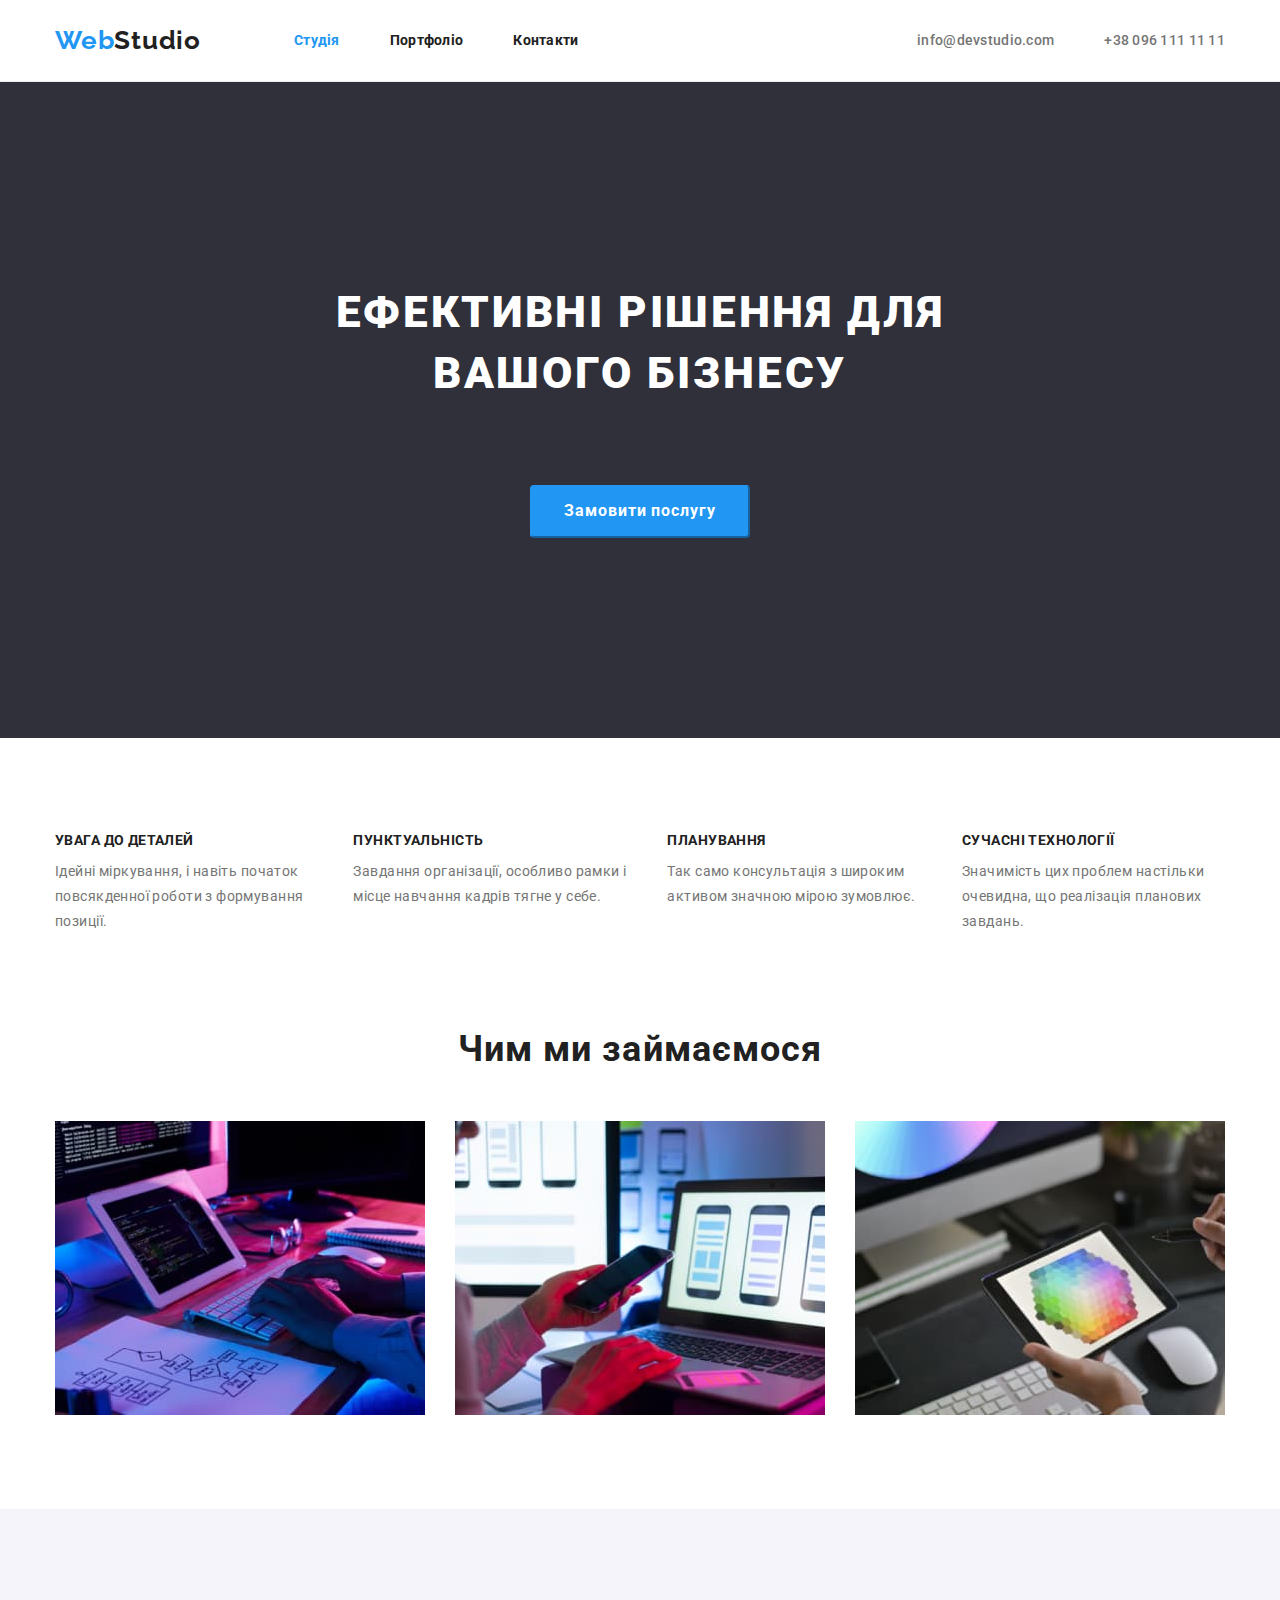
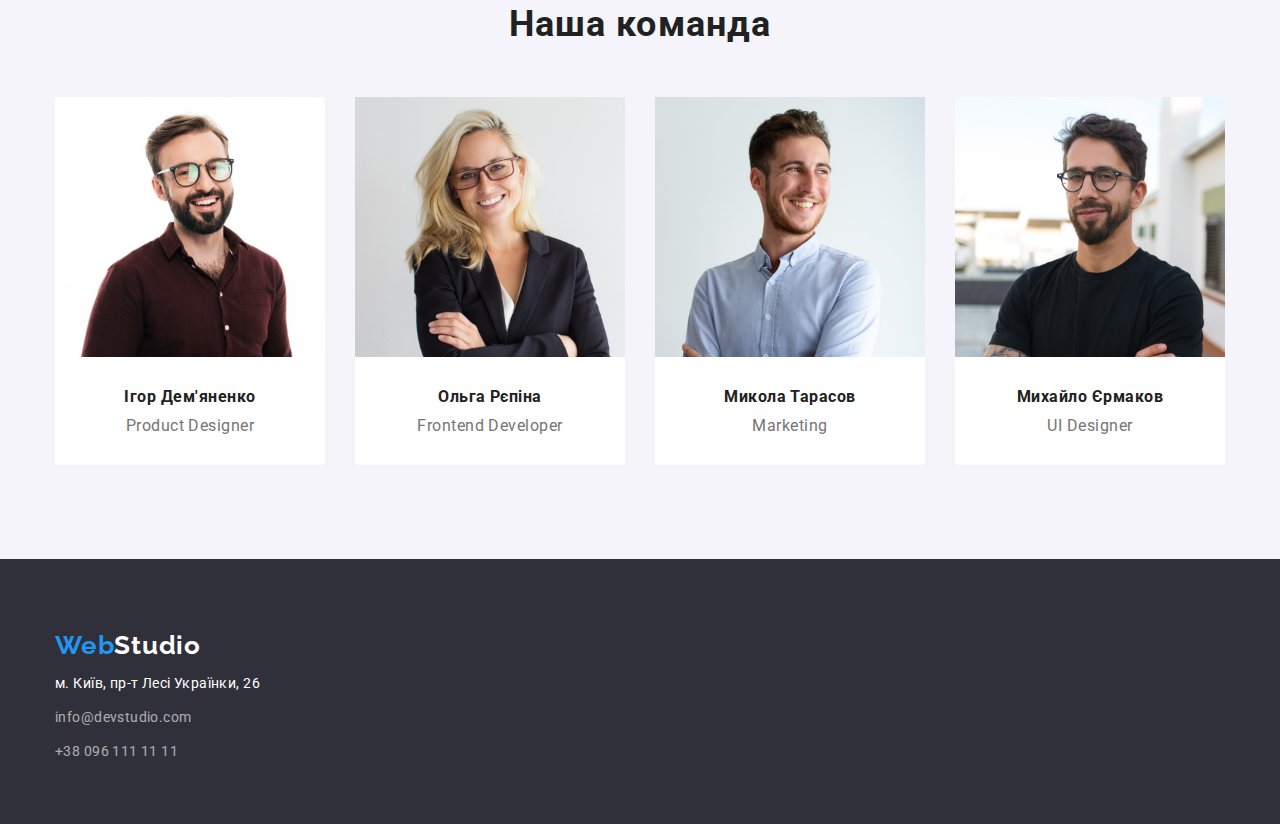
==== index.html @ fcc53680 "Initial commit" ====
<!DOCTYPE html>
<html lang="uk">
<head>
    <meta charset="UTF-8">
    <meta http-equiv="X-UA-Compatible" content="IE=edge">
    <meta name="viewport" content="width=device-width, initial-scale=1.0">
    <link rel="preconnect" href="https://fonts.googleapis.com">
    <link rel="preconnect" href="https://fonts.gstatic.com" crossorigin>
    <link href="https://fonts.googleapis.com/css2?family=Raleway:wght@700&family=Roboto:wght@400;500;700;900&display=swap"
        rel="stylesheet">
    <link rel="stylesheet" href="https://cdnjs.cloudflare.com/ajax/libs/modern-normalize/1.1.0/modern-normalize.min.css">
    <link rel="stylesheet" href="./css/style.css">
    <title>Web Studio</title>
</head>
<body>
    <header class="header">
        
        <div class="container header-container">
            <nav class="navigation">
                <a class="logo-header link" href="./index.html"><span class="web">Web</span>Studio</a>
                <address>
                    <ul class="list">
                        <li class="nav-li"><a class="nav-link link current" href="./index.html">Студія</a></li>
                        <li class="nav-li"><a class="nav-link link" href="./portfolio.html">Портфоліо</a></li>
                        <li class="nav-li"><a class="nav-link link" href="">Контакти</a></li>
                    </ul>
                </address>
            </nav>
            
            <address class="header-address">
                <ul class="contacts list">
                    <li class="address-item"><a class="link" href="mailto:info@devstudio.com">info@devstudio.com</a></li>
                    <li class="address-item"><a class="link" href="tel:+380961111111">+38 096 111 11 11</a></li>
                </ul>
            </address>
        </div>
    
    </header>
    <main>
        <section class="hero">
            <div class="container">
                <h1 class="title">Ефективні рішення для <br> вашого бізнесу</h1>
                <button class="hero-button" type="button">Замовити послугу</button>
            </div>
        </section>
        <section class="feature section">
            <div class="container">
                <h2 class="title visually-hidden">Наші Особливості</h2>
                <ul class="list">
                    <li class="item">
                        <h3 class="name">УВАГА ДО ДЕТАЛЕЙ</h3>
                        <p class="text">Ідейні міркування, і навіть початок повсякденної роботи з формування <br> позиції.</p>
                    </li>
                    <li class="item">
                        <h3 class="name">ПУНКТУАЛЬНІСТЬ</h3>
                        <p class="text">Завдання організації, особливо рамки і місце навчання кадрів тягне у себе.</p>
                    </li>
                    <li class="item">
                        <h3 class="name">ПЛАНУВАННЯ</h3>
                        <p class="text">Так само консультація з широким активом значною мірою зумовлює.</p>
                    </li>
                    <li class="item">
                        <h3 class="name">СУЧАСНІ ТЕХНОЛОГІЇ</h3>
                        <p class="text">Значимість цих проблем настільки очевидна, що реалізація планових <br> завдань.</p>
                    </li>
                </ul>
            </div>
        </section>
        <section class="employment section">
            <div class="container">
                <h2 class="title">Чим ми займаємося</h2>
                <ul class="list">
                    <li class="image"><img class="item" src="./images/img1.jpg" alt="img1" width="370"></li>
                    <li class="image"><img class="item" src="./images/img2.jpg" alt="img2" width="370"></li>
                    <li class="image"><img class="item" src="./images/img3.jpg" alt="img3" width="370"></li>
                </ul>
            </div>
        </section>
        <section class="team section">
            <div class="container">
                <h2 class="title">Наша команда</h2>
                <ul class="list">
                    <li class="card">
                        <img class="image" src="./images/team/img.jpg" alt="Ігор Дем'яненко" width="270">
                        <div class="name-spec">
                            <h3 class="name">Ігор Дем'яненко</h3>
                            <p class="specialization">Product Designer</p>
                        </div>
                    </li>
                    <li class="card">
                        <img class="image" src="./images/team/img(1).jpg" alt="Ольга Рєпіна" width="270">
                        <div class="name-spec">
                            <h3 class="name">Ольга Рєпіна</h3>
                            <p class="specialization">Frontend Developer</p>
                        </div>
                    </li>
                    <li class="card">
                        <img class="image" src="./images/team/img(2).jpg" alt="Микола Тарасов" width="270">
                        <div class="name-spec">
                            <h3 class="name">Микола Тарасов</h3>
                            <p class="specialization">Marketing</p>
                        </div>
                    </li>
                    <li class="card">
                        <img class="image" src="./images/team/img(3).jpg" alt="Михайло Єрмаков" width="270">
                        <div class="name-spec">
                            <h3 class="name">Михайло Єрмаков</h3>
                            <p class="specialization">UI Designer</p>
                        </div>
                    </li>
                </ul>
            </div>
        </section>
    </main>
    <footer class="footer">

       <div class="container">
        <a class="logo-footer link" href="./index.html"><span class="web">Web</span>Studio</a>
        
        <ul class="list">
        
            <li class="item">
                <a class="map link"
                    href="https://www.google.com.ua/maps/place/%D0%B1%D1%83%D0%BB.+%D0%9B%D0%B5%D1%81%D0%B8+%D0%A3%D0%BA%D1%80%D0%B0%D0%B8%D0%BD%D0%BA%D0%B8,+26,+%D0%9A%D0%B8%D0%B5%D0%B2,+02000/@50.4265841,30.5361971,17z/data=!3m1!4b1!4m5!3m4!1s0x40d4cf0e033ecbe9:0x57a4dffefec77da0!8m2!3d50.4265807!4d30.5383858?hl=ru">
                    м. Київ, пр-т Лесі Українки, 26</a>
            </li>
        
            <li class="contacts-footer item">
                <a class="link" href="mailto:info@devstudio.com">info@devstudio.com</a>
            </li>
        
            <li class="contacts-footer item">
                <a class="link" href="tel:+380961111111">+38 096 111 11 11</a>
            </li>
       </div>

        </ul>
    </footer>
    </div>
</body>
</html>
---- css/style.css ----
/*  */

:root {
    --main-text-color: #212121;
    --project-color: #2196F3;
    --second-text-color: #757575;
    --third-text-color: #fff;
    --hero-back-color: #2F303A;
    --background-color: #F5F5F5;
    --section-team-back-color: #F5F4FA;
    --project-section-back: #EEEEEE;
    --logo-color: #000;
    --header-border-line: #ECECEC;


}

body {
    font-weight: 400;
    font-size: 14px;
    font-family: 'Roboto', sans-serif;
    color: var(--main-text-color);
    background-color: var(--third-text-color);
    margin: 0;
    

}
.container {
    box-sizing: border-box;
    width: 1200px;
    margin: 0 auto;
    padding-left: 15px;
    padding-right: 15px;
}

img {
    display: block;
    min-width: 100%;
    height: auto;
}

h1,
h2,
h3,
h4,
h5,
h6,
p {
    margin: 0;
}

.section {
    padding-top: 94px;
    padding-bottom: 94px;
}

.link {
    text-decoration: none;
    font-style: normal;
}
.list {
    list-style: none;
    padding: 0;
    margin: 0;
}

.title {
    padding-bottom: 50px;
    text-align: center;
}

.visually-hidden {
    position: absolute;
    white-space: nowrap;
    width: 1px;
    height: 1px;
    overflow: hidden;
    border: 0;
    padding: 0;
    clip: rect(0 0 0 0);
    clip-path: inset(50%);
    margin: -1px;
}


/* header */

.header {
    /* color */
    background-color: var(--third-text-color);
    color: var(--main-text-color);
    /* font */
    font-weight: bold;
    line-height: 1.2;
    
    border-bottom: 1px solid var(--header-border-line);
   
    
}

.header-container {
    display: flex;
}

.header .link { 
 color: var(--main-text-color);

 
}
 /* header-content */


 /* /header-logo/ */
.logo-header {
    /* font */
    font-family: 'Raleway', sans-serif;
    font-weight: 700;
    font-size: 26px;
    line-height: 1.2;
    letter-spacing: 0.03em;
    /* color */
    color: var(--logo-color);


}

.logo-header .web {
    /* color */
    color: var(--project-color);
}

/* header-navigation */

.navigation {
    display: flex;
    align-items: center;
}

.navigation .nav-link {
    /* font */
    font-weight: bold;
    font-size: 14px;
    letter-spacing: 0.02em;
    line-height: 1.2;
    /* color */
    color: var(--main-text-color);
    
    margin-top: 0;
    margin-bottom: 0;
    padding-top: 32px;
    padding-bottom: 32px;
    display: block;
}

.navigation .list{
    display: flex;
    padding-left: 0;
    margin-left: 93px;
    margin-bottom: 0px;
    margin-top: 0px;
}
.navigation .nav-li:not(:last-child) {
    margin-right: 50px;
}

.navigation .nav-link:hover,
.navigation .nav-link:focus,
.navigation .nav-link:active {
    /* color */
    color: var(--project-color);
}
.navigation .current {
    color: var(--project-color)
}


/* header-contacts */

.contacts .link {
    /* font */
    font-weight: 500;
    line-height: 1.2;
    letter-spacing: 0.02em;
    /* color */
    color: var(--second-text-color);

}

.header-address {
    margin-left: auto;
    display: flex;
    align-items: center;
    
}

.contacts {
   display: flex;
   padding: 0;
   
}
 
.contacts .address-item:not(:last-child) {
    margin-right: 50px;    
    
}

.contacts .link:hover,
.contacts .link:focus {
    /* color */
    color: var(--project-color);
}



/* main */

/*----hero-section----*/
.hero {
    padding-top: 200px;
    padding-bottom: 200px;

    text-align: center;
    /* color */
    background-color: var(--hero-back-color);


}
.hero .title {
    /* font */
    font-weight: 900;
    font-size: 44px;
    line-height: 1.4;
    letter-spacing: 0.06em;
    /* color */
    color: var(--third-text-color);

    margin-bottom: 30px;

    text-transform: uppercase;


    
}

.hero-button {
    /* color */
    color: var(--third-text-color);
    background-color: var(--project-color);
    /* cursor */
    cursor: pointer;
    /* font */
    font-family: inherit;
    font-weight: 700;
    font-size: 16px;
    line-height: 1.8;
    letter-spacing: 0.06em;

    padding: 10px 32px;
    border-radius: 4px;
    border-color: var(--project-color)
}
.hero-button:hover,
.hero-button:focus {
    /* color */
    background-color: var(--third-text-color);
    color: var(--project-color);
}



/* -----advantages----- */



.feature .title {
    /* font */
    font-weight: 700;
    font-size: 36px;
    line-height: 1.2;
    letter-spacing: 0.03em;
    /* color */
    color: var(--main-text-color);
}

.feature .list {
    display: flex;
}

.feature .item:not(:last-child) {
    margin-right: 30px;
}

.feature .name {
    /* font */
    font-weight: 700;
    font-size: 14px;
    line-height: 1.2;
    letter-spacing: 0.03em;
    /* color */
    color: var(--main-text-color);

    margin-bottom: 10px;
}
.feature .text {
    /* font */
    font-size: 14px;
    line-height: 1.8;
    letter-spacing: 0.03em;
    /* color */
    color: var(--second-text-color);

    margin: 0;
}

/* ----employment---- */

.employment {
    padding-top: 0;
}

.employment .title {
    /* font */
    font-weight: 700;
    font-size: 36px;
    line-height: 1.2;
    letter-spacing: 0.03em;
    /* color */
    color: var(--main-text-color);

    margin-top: 0px;
}

.employment .list {
    display: flex;
    gap: 30px;
}
.employment .item {
    display: block;
    align-items: center;
}




/* -------team------- */
.team {
    background-color: var(--section-team-back-color);

}
.team .title {
    /* font */
    font-family: 'Roboto';
    font-weight: 700;
    font-size: 36px;
    line-height: 1.2;
    letter-spacing: 0.03em;
    /* color */
    color: var(--main-text-color);
}

.team .list {
    display: flex;
    gap: 30px;
}

.team .card {
    background-color: var(--third-text-color);

    width: 270px;

    text-align: center;

    border-radius: 0 0 4px 4px;

}



.team .image {
    display: block;
}

.team .name-spec {
    padding-top: 30px;
    padding-bottom: 30px;
}

.team .name {
    /* font */
    font-weight: bold;
    font-size: 16px;
    line-height: 1.2;
    letter-spacing: 0.03em;
    /* color */
    color: var(--main-text-color);

    margin-bottom: 10px;

}
.team .specialization {
    /* font */
    font-size: 16px;
    line-height: 1.2;
    letter-spacing: 0.03em;
    /* color */
    color: var(--second-text-color);

}








/* footer */

.footer {
    /* color */
    background-color: var(--hero-back-color);
    /* font */
    font-weight: 400;

    padding: 60px 0;
}
.logo-footer {
    /* font */
    font-family: 'Raleway', sans-serif;
    font-style: normal;
    font-weight: 700;
    font-size: 26px;
    line-height: 2;
    letter-spacing: 0.03em;
    /* color */
    color: var(--third-text-color);

    margin-bottom: 20px;
}
.logo-footer .web {
    color: var(--project-color);
}
.map {
    /* font */
    font-size: 14px;
    line-height: 1.8;
    letter-spacing: 0.03em;
    /* color */
    color: var(--third-text-color);

}
.contacts-footer .link {
    line-height: 1.8;
    letter-spacing: 0.03em;
    /* color */
    color: var(--third-text-color);
    opacity: 0.6;
}

.footer .item:not(:last-child) {
    margin-bottom: 9px;
}



/* PORTFOLIO */

.main {
    background-color: var(--third-text-color);
}
.portfolio {
    background-color: var(--third-text-color);
}

.portfolio .title {
    /* font */
    font-weight: 900;
    font-size: 44px;
    line-height: 1.4;
    letter-spacing: 0.06em;
    /* color */
    color: var(--main-text-color);
}

.portfolio .button-list {
    display: flex;
    justify-content: center;
}

.button {
    /* font */
    font-family: inherit;
    font-weight: bold;
    font-size: 16px;
    line-height: 1.6;
    letter-spacing: 0.03em;
    /* cursor */
    cursor: pointer;
    /* color */
    color: var(--main-text-color);
    background-color: var(--section-team-back-color);

    box-sizing: border-box;
    
    border-style: solid;
    border-radius: 4px;
    border-color: var(--section-team-back-color);

    padding-top: 6px;
    padding-bottom: 6px;
    padding-left: 22px;
    padding-right: 22px;
}
    
.button:hover,
.button:focus {
    color: var(--third-text-color);
    background-color: var(--project-color);
    border-color: var(--project-color);
}
.button .name:hover {
    color: var(--background-color)
}
.button-list {
    gap: 8px;
}
.button-list {
    margin-bottom: 50px;
}

.projects {
    display: flex;
    flex-wrap: wrap;
    justify-content: center;
    gap: 30px;
}

.projects .item {
    max-width: 370px;
    box-sizing: border-box;
    border-bottom: 1px solid var(--project-section-back);
    border-left: 1px solid var(--project-section-back);
    border-right: 1px solid var(--project-section-back);

}

.projects .image {
    display: block;
}

.projects .img-description {
    padding-right: 24px;
    padding-left: 24px;
    padding-top: 20px;
    padding-bottom: 20px;
}

.projects .name {
    /* font */
    font-weight: 700;
    font-size: 18px;
    line-height: 2;
    letter-spacing: 0.06em;
    /* color */
    color: var(--main-text-color);
    background-color: var(--third-text-color);

    margin-bottom: 4px;
}

.projects .description {
    /* font */
    font-size: 16px;
    line-height: 1.9;
    letter-spacing: 0.03em;
    /* color */
    color: var(--second-text-color);
}
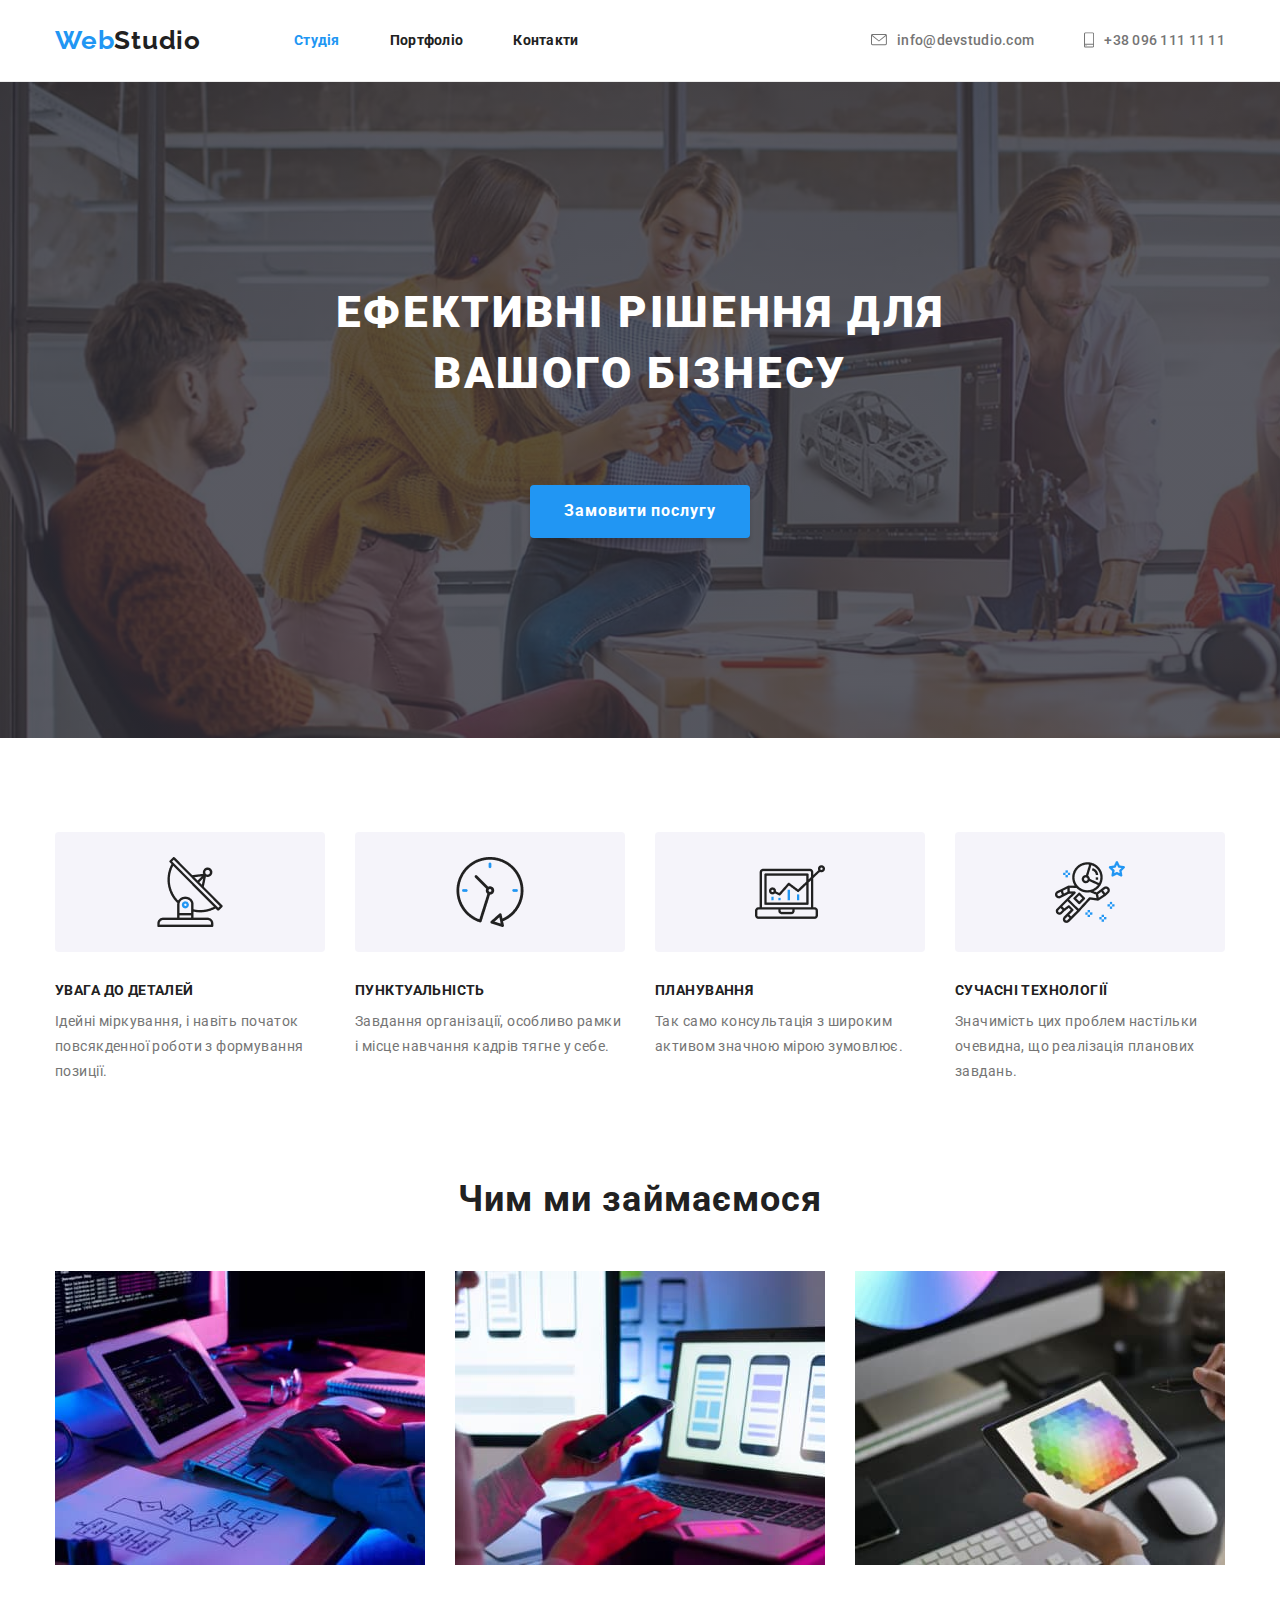
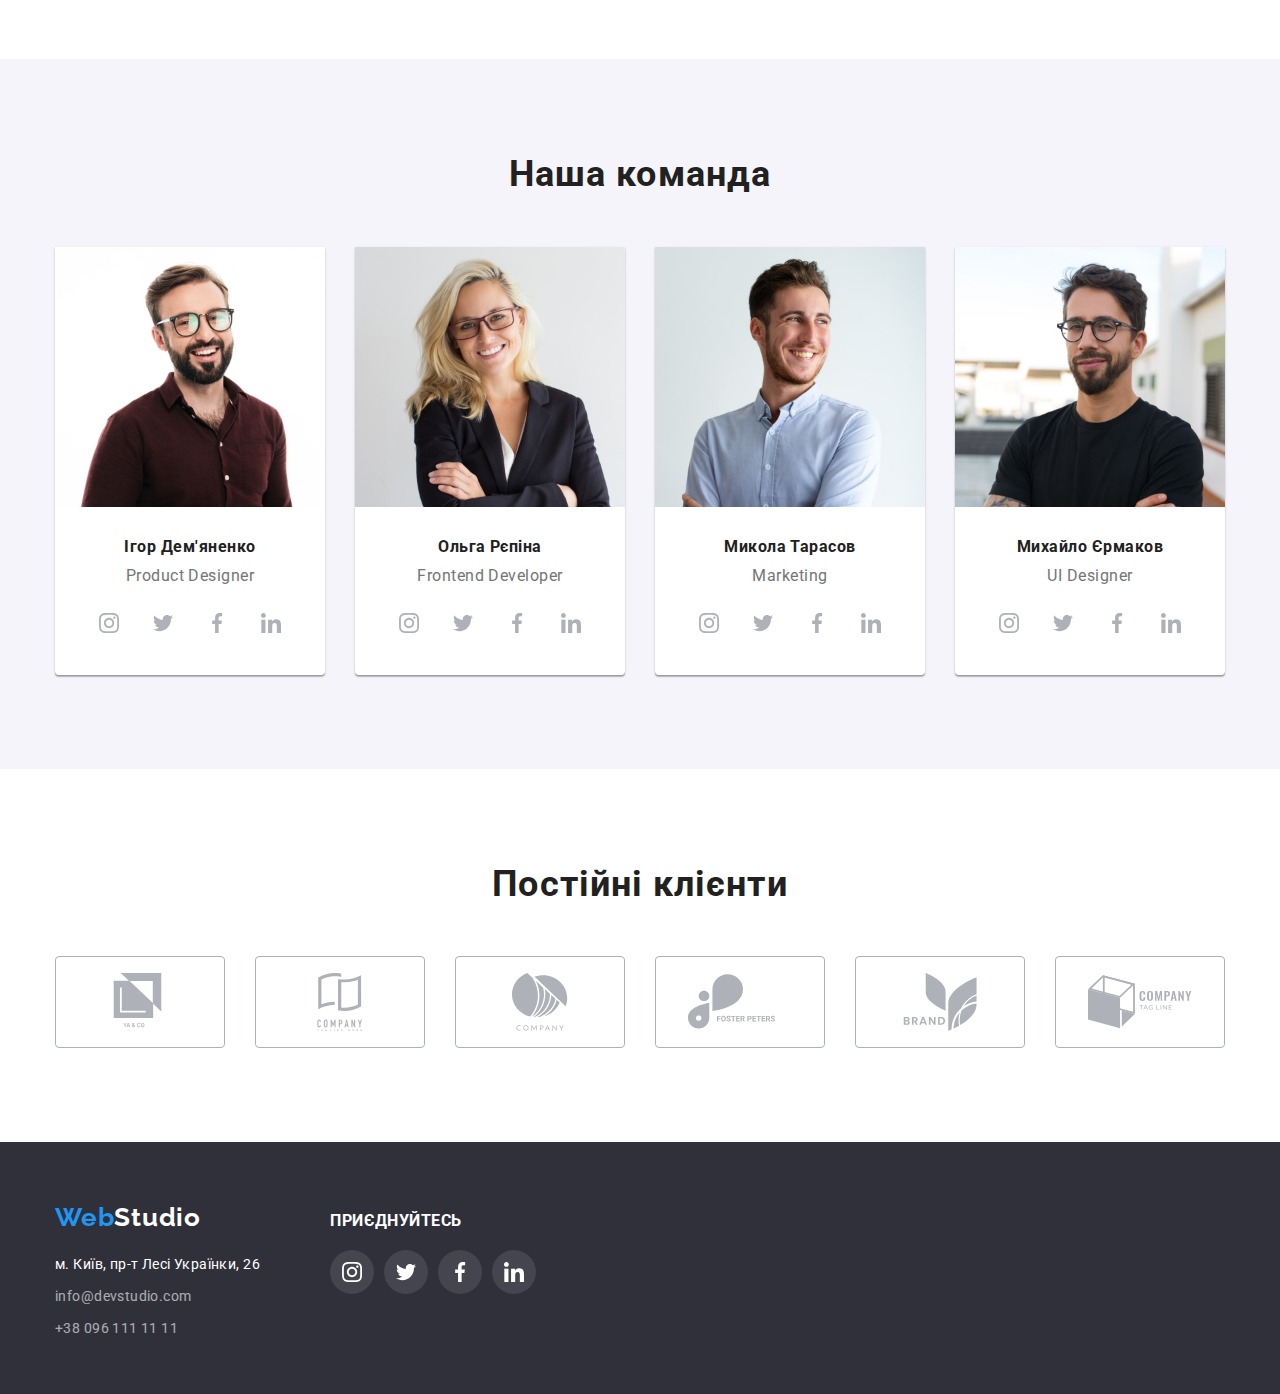
==== commit 4725e8db: "hw04" ====
--- a/index.html
+++ b/index.html
@@ -1,141 +1,592 @@
 <!DOCTYPE html>
 <html lang="uk">
-<head>
-    <meta charset="UTF-8">
-    <meta http-equiv="X-UA-Compatible" content="IE=edge">
-    <meta name="viewport" content="width=device-width, initial-scale=1.0">
-    <link rel="preconnect" href="https://fonts.googleapis.com">
-    <link rel="preconnect" href="https://fonts.gstatic.com" crossorigin>
-    <link href="https://fonts.googleapis.com/css2?family=Raleway:wght@700&family=Roboto:wght@400;500;700;900&display=swap"
-        rel="stylesheet">
-    <link rel="stylesheet" href="https://cdnjs.cloudflare.com/ajax/libs/modern-normalize/1.1.0/modern-normalize.min.css">
-    <link rel="stylesheet" href="./css/style.css">
+  <head>
+    <meta charset="UTF-8" />
+    <meta http-equiv="X-UA-Compatible" content="IE=edge" />
+    <meta name="viewport" content="width=device-width, initial-scale=1.0" />
+    <link rel="preconnect" href="https://fonts.googleapis.com" />
+    <link rel="preconnect" href="https://fonts.gstatic.com" crossorigin />
+    <link
+      href="https://fonts.googleapis.com/css2?family=Raleway:wght@700&family=Roboto:wght@400;500;700;900&display=swap"
+      rel="stylesheet"
+    />
+    <link
+      rel="stylesheet"
+      href="https://cdnjs.cloudflare.com/ajax/libs/modern-normalize/1.1.0/modern-normalize.min.css"
+    />
+    <link rel="stylesheet" href="./css/style.css" />
     <title>Web Studio</title>
-</head>
-<body>
+  </head>
+  <body>
     <header class="header">
-        
-        <div class="container header-container">
-            <nav class="navigation">
-                <a class="logo-header link" href="./index.html"><span class="web">Web</span>Studio</a>
-                <address>
-                    <ul class="list">
-                        <li class="nav-li"><a class="nav-link link current" href="./index.html">Студія</a></li>
-                        <li class="nav-li"><a class="nav-link link" href="./portfolio.html">Портфоліо</a></li>
-                        <li class="nav-li"><a class="nav-link link" href="">Контакти</a></li>
-                    </ul>
-                </address>
-            </nav>
-            
-            <address class="header-address">
-                <ul class="contacts list">
-                    <li class="address-item"><a class="link" href="mailto:info@devstudio.com">info@devstudio.com</a></li>
-                    <li class="address-item"><a class="link" href="tel:+380961111111">+38 096 111 11 11</a></li>
-                </ul>
-            </address>
-        </div>
-    
+      <div class="container header-container">
+        <nav class="navigation">
+          <a class="logo-header link" href="./index.html"
+            ><span class="web">Web</span>Studio</a
+          >
+          <address>
+            <ul class="list">
+              <li class="nav-li">
+                <a class="nav-link link current" href="./index.html">Студія</a>
+              </li>
+              <li class="nav-li">
+                <a class="nav-link link" href="./portfolio.html">Портфоліо</a>
+              </li>
+              <li class="nav-li">
+                <a class="nav-link link" href="">Контакти</a>
+              </li>
+            </ul>
+          </address>
+        </nav>
+
+        <address class="header-address">
+          <ul class="contacts list">
+            <li class="address-item">
+              <a class="link" href="mailto:info@devstudio.com">
+                <svg class="icon" width="16" height="12">
+                  <use href="./images/symbol-defs.svg#icon-envelope"></use>
+                </svg>
+                info@devstudio.com</a
+              >
+            </li>
+            <li class="address-item">
+              <a class="link" href="tel:+380961111111">
+                <svg class="icon" width="10" height="16">
+                  <use
+                    class="icon"
+                    href="./images/symbol-defs.svg#icon-smartphone"
+                  ></use>
+                </svg>
+                +38 096 111 11 11</a
+              >
+            </li>
+          </ul>
+        </address>
+      </div>
     </header>
     <main>
-        <section class="hero">
-            <div class="container">
-                <h1 class="title">Ефективні рішення для <br> вашого бізнесу</h1>
-                <button class="hero-button" type="button">Замовити послугу</button>
-            </div>
-        </section>
-        <section class="feature section">
-            <div class="container">
-                <h2 class="title visually-hidden">Наші Особливості</h2>
-                <ul class="list">
-                    <li class="item">
-                        <h3 class="name">УВАГА ДО ДЕТАЛЕЙ</h3>
-                        <p class="text">Ідейні міркування, і навіть початок повсякденної роботи з формування <br> позиції.</p>
-                    </li>
-                    <li class="item">
-                        <h3 class="name">ПУНКТУАЛЬНІСТЬ</h3>
-                        <p class="text">Завдання організації, особливо рамки і місце навчання кадрів тягне у себе.</p>
-                    </li>
-                    <li class="item">
-                        <h3 class="name">ПЛАНУВАННЯ</h3>
-                        <p class="text">Так само консультація з широким активом значною мірою зумовлює.</p>
-                    </li>
-                    <li class="item">
-                        <h3 class="name">СУЧАСНІ ТЕХНОЛОГІЇ</h3>
-                        <p class="text">Значимість цих проблем настільки очевидна, що реалізація планових <br> завдань.</p>
-                    </li>
+      <section class="hero">
+        <div class="container">
+          <h1 class="title">
+            Ефективні рішення для <br />
+            вашого бізнесу
+          </h1>
+          <button class="hero-button" type="button">Замовити послугу</button>
+        </div>
+      </section>
+      <section class="feature section">
+        <div class="container">
+          <h2 class="title visually-hidden">Наші Особливості</h2>
+          <ul class="list">
+            <li class="item item-one">
+              <h3 class="name">УВАГА ДО ДЕТАЛЕЙ</h3>
+              <p class="text">
+                Ідейні міркування, і навіть початок повсякденної роботи з
+                формування <br />
+                позиції.
+              </p>
+            </li>
+            <li class="item item-two">
+              <h3 class="name">ПУНКТУАЛЬНІСТЬ</h3>
+              <p class="text">
+                Завдання організації, особливо рамки і місце навчання кадрів
+                тягне у себе.
+              </p>
+            </li>
+            <li class="item item-three">
+              <h3 class="name">ПЛАНУВАННЯ</h3>
+              <p class="text">
+                Так само консультація з широким активом значною мірою зумовлює.
+              </p>
+            </li>
+            <li class="item item-four">
+              <h3 class="name">СУЧАСНІ ТЕХНОЛОГІЇ</h3>
+              <p class="text">
+                Значимість цих проблем настільки очевидна, що реалізація
+                планових <br />
+                завдань.
+              </p>
+            </li>
+          </ul>
+        </div>
+      </section>
+      <section class="employment section">
+        <div class="container">
+          <h2 class="title">Чим ми займаємося</h2>
+          <ul class="list">
+            <li class="image">
+              <img
+                class="item"
+                src="./images/img1.jpg"
+                alt="img1"
+                width="370"
+              />
+            </li>
+            <li class="image">
+              <img
+                class="item"
+                src="./images/img2.jpg"
+                alt="img2"
+                width="370"
+              />
+            </li>
+            <li class="image">
+              <img
+                class="item"
+                src="./images/img3.jpg"
+                alt="img3"
+                width="370"
+              />
+            </li>
+          </ul>
+        </div>
+      </section>
+      <section class="team section">
+        <div class="container">
+          <h2 class="title">Наша команда</h2>
+          <ul class="list">
+            <li class="card">
+              <img
+                class="image"
+                src="./images/team/img.jpg"
+                alt="Ігор Дем'яненко"
+                width="270"
+              />
+              <div class="name-spec">
+                <h3 class="name">Ігор Дем'яненко</h3>
+                <p class="specialization">Product Designer</p>
+                <ul class="list card-social">
+                  <li class="item">
+                    <a
+                      class="link"
+                      target="_blank"
+                      rel="noreferrer, noopener"
+                      href="https://www.instagram.com"
+                    >
+                      <svg class="icon" width="44" height="44">
+                        <use
+                          href="./images/symbol-defs.svg#icon-instagram"
+                        ></use>
+                      </svg>
+                    </a>
+                  </li>
+                  <li class="item">
+                    <a
+                      class="link"
+                      target="_blank"
+                      rel="noreferrer, noopener"
+                      href="https://www.twitter.com"
+                    >
+                      <svg class="icon" width="44" height="44">
+                        <use href="./images/symbol-defs.svg#icon-twitter"></use>
+                      </svg>
+                    </a>
+                  </li>
+                  <li class="item">
+                    <a
+                      class="link"
+                      target="_blank"
+                      rel="noreferrer, noopener"
+                      href="https://www.facebook.com"
+                    >
+                      <svg class="icon" width="44" height="44">
+                        <use
+                          href="./images/symbol-defs.svg#icon-facebook"
+                        ></use>
+                      </svg>
+                    </a>
+                  </li>
+                  <li class="item">
+                    <a
+                      class="link"
+                      target="_blank"
+                      rel="noreferrer, noopener"
+                      href="https://www.linkedin.com"
+                    >
+                      <svg class="icon" width="44" height="44">
+                        <use
+                          href="./images/symbol-defs.svg#icon-linkedin"
+                        ></use>
+                      </svg>
+                    </a>
+                  </li>
                 </ul>
-            </div>
-        </section>
-        <section class="employment section">
-            <div class="container">
-                <h2 class="title">Чим ми займаємося</h2>
-                <ul class="list">
-                    <li class="image"><img class="item" src="./images/img1.jpg" alt="img1" width="370"></li>
-                    <li class="image"><img class="item" src="./images/img2.jpg" alt="img2" width="370"></li>
-                    <li class="image"><img class="item" src="./images/img3.jpg" alt="img3" width="370"></li>
+              </div>
+            </li>
+            <li class="card">
+              <img
+                class="image"
+                src="./images/team/img(1).jpg"
+                alt="Ольга Рєпіна"
+                width="270"
+              />
+              <div class="name-spec">
+                <h3 class="name">Ольга Рєпіна</h3>
+                <p class="specialization">Frontend Developer</p>
+                <ul class="list card-social">
+                  <li class="item">
+                    <a
+                      class="link"
+                      target="_blank"
+                      rel="noreferrer, noopener"
+                      href="https://www.instagram.com"
+                    >
+                      <svg class="icon" width="44" height="44">
+                        <use
+                          href="./images/symbol-defs.svg#icon-instagram"
+                        ></use>
+                      </svg>
+                    </a>
+                  </li>
+                  <li class="item">
+                    <a
+                      class="link"
+                      target="_blank"
+                      rel="noreferrer, noopener"
+                      href="https://www.twitter.com"
+                    >
+                      <svg class="icon" width="44" height="44">
+                        <use href="./images/symbol-defs.svg#icon-twitter"></use>
+                      </svg>
+                    </a>
+                  </li>
+                  <li class="item">
+                    <a
+                      class="link"
+                      target="_blank"
+                      rel="noreferrer, noopener"
+                      href="https://www.facebook.com"
+                    >
+                      <svg class="icon" width="44" height="44">
+                        <use
+                          href="./images/symbol-defs.svg#icon-facebook"
+                        ></use>
+                      </svg>
+                    </a>
+                  </li>
+                  <li class="item">
+                    <a
+                      class="link"
+                      target="_blank"
+                      rel="noreferrer, noopener"
+                      href="https://www.linkedin.com"
+                    >
+                      <svg class="icon" width="44" height="44">
+                        <use
+                          href="./images/symbol-defs.svg#icon-linkedin"
+                        ></use>
+                      </svg>
+                    </a>
+                  </li>
                 </ul>
-            </div>
-        </section>
-        <section class="team section">
-            <div class="container">
-                <h2 class="title">Наша команда</h2>
-                <ul class="list">
-                    <li class="card">
-                        <img class="image" src="./images/team/img.jpg" alt="Ігор Дем'яненко" width="270">
-                        <div class="name-spec">
-                            <h3 class="name">Ігор Дем'яненко</h3>
-                            <p class="specialization">Product Designer</p>
-                        </div>
-                    </li>
-                    <li class="card">
-                        <img class="image" src="./images/team/img(1).jpg" alt="Ольга Рєпіна" width="270">
-                        <div class="name-spec">
-                            <h3 class="name">Ольга Рєпіна</h3>
-                            <p class="specialization">Frontend Developer</p>
-                        </div>
-                    </li>
-                    <li class="card">
-                        <img class="image" src="./images/team/img(2).jpg" alt="Микола Тарасов" width="270">
-                        <div class="name-spec">
-                            <h3 class="name">Микола Тарасов</h3>
-                            <p class="specialization">Marketing</p>
-                        </div>
-                    </li>
-                    <li class="card">
-                        <img class="image" src="./images/team/img(3).jpg" alt="Михайло Єрмаков" width="270">
-                        <div class="name-spec">
-                            <h3 class="name">Михайло Єрмаков</h3>
-                            <p class="specialization">UI Designer</p>
-                        </div>
-                    </li>
+              </div>
+            </li>
+            <li class="card">
+              <img
+                class="image"
+                src="./images/team/img(2).jpg"
+                alt="Микола Тарасов"
+                width="270"
+              />
+              <div class="name-spec">
+                <h3 class="name">Микола Тарасов</h3>
+                <p class="specialization">Marketing</p>
+                <ul class="list card-social">
+                  <li class="item">
+                    <a
+                      class="link"
+                      target="_blank"
+                      rel="noreferrer, noopener"
+                      href="https://www.instagram.com"
+                    >
+                      <svg class="icon" width="44" height="44">
+                        <use
+                          href="./images/symbol-defs.svg#icon-instagram"
+                        ></use>
+                      </svg>
+                    </a>
+                  </li>
+                  <li class="item">
+                    <a
+                      class="link"
+                      target="_blank"
+                      rel="noreferrer, noopener"
+                      href="https://www.twitter.com"
+                    >
+                      <svg class="icon" width="44" height="44">
+                        <use href="./images/symbol-defs.svg#icon-twitter"></use>
+                      </svg>
+                    </a>
+                  </li>
+                  <li class="item">
+                    <a
+                      class="link"
+                      target="_blank"
+                      rel="noreferrer, noopener"
+                      href="https://www.facebook.com"
+                    >
+                      <svg class="icon" width="44" height="44">
+                        <use
+                          href="./images/symbol-defs.svg#icon-facebook"
+                        ></use>
+                      </svg>
+                    </a>
+                  </li>
+                  <li class="item">
+                    <a
+                      class="link"
+                      target="_blank"
+                      rel="noreferrer, noopener"
+                      href="https://www.linkedin.com"
+                    >
+                      <svg class="icon" width="44" height="44">
+                        <use
+                          href="./images/symbol-defs.svg#icon-linkedin"
+                        ></use>
+                      </svg>
+                    </a>
+                  </li>
                 </ul>
-            </div>
-        </section>
+              </div>
+            </li>
+            <li class="card">
+              <img
+                class="image"
+                src="./images/team/img(3).jpg"
+                alt="Михайло Єрмаков"
+                width="270"
+              />
+              <div class="name-spec">
+                <h3 class="name">Михайло Єрмаков</h3>
+                <p class="specialization">UI Designer</p>
+                <ul class="list card-social">
+                  <li class="item">
+                    <a
+                      class="link"
+                      target="_blank"
+                      rel="noreferrer, noopener"
+                      href="https://www.instagram.com"
+                    >
+                      <svg class="icon" width="44" height="44">
+                        <use
+                          href="./images/symbol-defs.svg#icon-instagram"
+                        ></use>
+                      </svg>
+                    </a>
+                  </li>
+                  <li class="item">
+                    <a
+                      class="link"
+                      target="_blank"
+                      rel="noreferrer, noopener"
+                      href="https://www.twitter.com"
+                    >
+                      <svg class="icon" width="44" height="44">
+                        <use href="./images/symbol-defs.svg#icon-twitter"></use>
+                      </svg>
+                    </a>
+                  </li>
+                  <li class="item">
+                    <a
+                      class="link"
+                      target="_blank"
+                      rel="noreferrer, noopener"
+                      href="https://www.facebook.com"
+                    >
+                      <svg class="icon" width="44" height="44">
+                        <use
+                          href="./images/symbol-defs.svg#icon-facebook"
+                        ></use>
+                      </svg>
+                    </a>
+                  </li>
+                  <li class="item">
+                    <a
+                      class="link"
+                      target="_blank"
+                      rel="norefererr, noopener"
+                      href="https://www.linkedin.com"
+                    >
+                      <svg class="icon" width="44" height="44">
+                        <use
+                          href="./images/symbol-defs.svg#icon-linkedin"
+                        ></use>
+                      </svg>
+                    </a>
+                  </li>
+                </ul>
+              </div>
+            </li>
+          </ul>
+        </div>
+      </section>
+      <section class="clients section">
+        <div class="container">
+          <h2 class="title">Постійні клієнти</h2>
+          <ul class="list">
+            <li class="item">
+              <a
+                class="link"
+                target="_blank"
+                rel="noreferrer, noopener"
+                alt="company"
+                href="https://www.google.com"
+              >
+                <svg class="icon" width="106" height="60">
+                  <use href="./images/symbol-defs.svg#icon-logo-1"></use>
+                </svg>
+              </a>
+            </li>
+            <li class="item">
+              <a
+                class="link"
+                target="_blank"
+                rel="noreferrer, noopener"
+                alt="company"
+                href="https://www.google.com"
+              >
+                <svg class="icon" width="106" height="60">
+                  <use href="./images/symbol-defs.svg#icon-logo-2"></use>
+                </svg>
+              </a>
+            </li>
+            <li class="item">
+              <a
+                class="link"
+                target="_blank"
+                rel="noreferrer, noopener"
+                alt="company"
+                href="https://www.google.com"
+              >
+                <svg class="icon" width="106" height="60">
+                  <use href="./images/symbol-defs.svg#icon-logo-3"></use>
+                </svg>
+              </a>
+            </li>
+            <li class="item">
+              <a
+                class="link"
+                target="_blank"
+                rel="noreferrer, noopener"
+                alt="company"
+                href="https://www.google.com"
+              >
+                <svg class="icon" width="106" height="60">
+                  <use href="./images/symbol-defs.svg#icon-logo-4"></use>
+                </svg>
+              </a>
+            </li>
+            <li class="item">
+              <a
+                class="link"
+                target="_blank"
+                rel="noreferrer, noopener"
+                alt="company"
+                href="https://www.google.com"
+              >
+                <svg class="icon" width="106" height="60">
+                  <use href="./images/symbol-defs.svg#icon-logo-5"></use>
+                </svg>
+              </a>
+            </li>
+            <li class="item">
+              <a
+                class="link"
+                target="_blank"
+                rel="noreferrer, noopener"
+                alt="company"
+                href="https://www.google.com"
+              >
+                <svg class="icon" width="106" height="60">
+                  <use href="./images/symbol-defs.svg#icon-logo-6"></use>
+                </svg>
+              </a>
+            </li>
+          </ul>
+        </div>
+      </section>
     </main>
     <footer class="footer">
+      <div class="container">
+        <div class="footer-contacts">
+          <a class="logo-footer link" href="./index.html"
+            ><span class="web">Web</span>Studio</a
+          >
+          <ul class="list">
+            <li class="item">
+              <a
+                class="map link"
+                href="https://www.google.com.ua/maps/place/%D0%B1%D1%83%D0%BB.+%D0%9B%D0%B5%D1%81%D0%B8+%D0%A3%D0%BA%D1%80%D0%B0%D0%B8%D0%BD%D0%BA%D0%B8,+26,+%D0%9A%D0%B8%D0%B5%D0%B2,+02000/@50.4265841,30.5361971,17z/data=!3m1!4b1!4m5!3m4!1s0x40d4cf0e033ecbe9:0x57a4dffefec77da0!8m2!3d50.4265807!4d30.5383858?hl=ru"
+              >
+                м. Київ, пр-т Лесі Українки, 26</a
+              >
+            </li>
 
-       <div class="container">
-        <a class="logo-footer link" href="./index.html"><span class="web">Web</span>Studio</a>
-        
-        <ul class="list">
-        
-            <li class="item">
-                <a class="map link"
-                    href="https://www.google.com.ua/maps/place/%D0%B1%D1%83%D0%BB.+%D0%9B%D0%B5%D1%81%D0%B8+%D0%A3%D0%BA%D1%80%D0%B0%D0%B8%D0%BD%D0%BA%D0%B8,+26,+%D0%9A%D0%B8%D0%B5%D0%B2,+02000/@50.4265841,30.5361971,17z/data=!3m1!4b1!4m5!3m4!1s0x40d4cf0e033ecbe9:0x57a4dffefec77da0!8m2!3d50.4265807!4d30.5383858?hl=ru">
-                    м. Київ, пр-т Лесі Українки, 26</a>
-            </li>
-        
-            <li class="contacts-footer item">
-                <a class="link" href="mailto:info@devstudio.com">info@devstudio.com</a>
-            </li>
-        
-            <li class="contacts-footer item">
-                <a class="link" href="tel:+380961111111">+38 096 111 11 11</a>
-            </li>
-       </div>
+            <li class="contacts-list item">
+              <a class="link" href="mailto:info@devstudio.com"
+                >info@devstudio.com</a
+              >
+            </li>
 
-        </ul>
+            <li class="contacts-list item">
+              <a class="link" href="tel:+380961111111">+38 096 111 11 11</a>
+            </li>
+          </ul>
+        </div>
+        <div class="social-footer">
+          <h3 class="social-title">приєднуйтесь</h3>
+          <ul class="list">
+            <li class="item">
+              <a
+                class="link"
+                target="_blank"
+                rel="noreferrer, noopener"
+                href=""
+              >
+                <svg class="icon" width="44" height="44">
+                  <use href="./images/symbol-defs.svg#icon-instagram"></use>
+                </svg>
+              </a>
+            </li>
+            <li class="item">
+              <a
+                class="link"
+                target="_blank"
+                rel="noreferrer, noopener"
+                href=""
+              >
+                <svg class="icon" width="44" height="44">
+                  <use href="./images/symbol-defs.svg#icon-twitter"></use>
+                </svg>
+              </a>
+            </li>
+            <li class="item">
+              <a
+                class="link"
+                target="_blank"
+                rel="noreferrer, noopener"
+                href=""
+              >
+                <svg class="icon" width="44" height="44">
+                  <use href="./images/symbol-defs.svg#icon-facebook"></use>
+                </svg>
+              </a>
+            </li>
+            <li class="item">
+              <a
+                class="link"
+                target="_blank"
+                rel="noreferrer, noopener"
+                href=""
+              >
+                <svg class="icon" width="44" height="44">
+                  <use href="./images/symbol-defs.svg#icon-linkedin"></use>
+                </svg>
+              </a>
+            </li>
+          </ul>
+        </div>
+      </div>
     </footer>
-    </div>
-</body>
-</html>+  </body>
+</html>
--- a/css/style.css
+++ b/css/style.css
@@ -11,6 +11,8 @@
     --project-section-back: #EEEEEE;
     --logo-color: #000;
     --header-border-line: #ECECEC;
+    --company-logo-color: #AFB1B8;
+    --footer-icon-back-color: #44454E;
 
 
 }
@@ -100,6 +102,8 @@
 
 .header-container {
     display: flex;
+
+    align-items: center;
 }
 
 .header .link { 
@@ -193,6 +197,10 @@
     
 }
 
+.header-address .address-item {
+    box-sizing: border-box;
+}
+
 .contacts {
    display: flex;
    padding: 0;
@@ -205,10 +213,26 @@
 }
 
 .contacts .link:hover,
-.contacts .link:focus {
-    /* color */
+.contacts .link:focus,
+.contacts .icon:hover,
+.contacts .icon:focus {
     color: var(--project-color);
-}
+    fill: var(--project-color);
+}
+
+
+.address-item .link {
+    display: flex;
+    align-items: center;
+}
+
+.header-address .icon {
+    fill: var(--second-text-color);
+
+    margin-right: 10px;
+}
+
+
 
 
 
@@ -216,12 +240,21 @@
 
 /*----hero-section----*/
 .hero {
+    background-image: url(/images/hero.jpg);
+    background-repeat: no-repeat;
+    background-size: cover;
+    background-image: linear-gradient(
+        to right,
+        rgba(47, 48, 58, 0.8) 80%,
+        rgba(47, 48, 58, 0.8) 80%
+    ),
+    url(/images/hero.jpg)
+    ;
+
     padding-top: 200px;
     padding-bottom: 200px;
 
     text-align: center;
-    /* color */
-    background-color: var(--hero-back-color);
 
 
 }
@@ -256,8 +289,11 @@
     letter-spacing: 0.06em;
 
     padding: 10px 32px;
+    border-style: solid;
     border-radius: 4px;
-    border-color: var(--project-color)
+    border-color: var(--project-color);
+
+    box-shadow: 0px 4px 4px rgba(0, 0, 0, 0.15);
 }
 .hero-button:hover,
 .hero-button:focus {
@@ -288,6 +324,36 @@
 
 .feature .item:not(:last-child) {
     margin-right: 30px;
+}
+
+.feature .item::before {
+    display: block;
+    content: '';
+    width: 270px;
+    height: 120px;
+
+    margin-bottom: 30px;
+
+    background-repeat: no-repeat;
+    background-position: center;
+    align-items: center;
+
+    border-radius: 4px;
+
+    background-color: var(--section-team-back-color);
+}
+
+.item-one::before {
+    background-image: url(/images/specifics/antenna.png);
+}
+.item-two::before {
+    background-image: url(/images/specifics/clock.png);
+}
+.item-three::before {
+    background-image: url(/images/specifics/diagram.png);
+}
+.item-four::before {
+    background-image: url(/images/specifics/astronaut.png);
 }
 
 .feature .name {
@@ -372,6 +438,8 @@
 
     border-radius: 0 0 4px 4px;
 
+    box-shadow: 0px 1px 3px rgba(0, 0, 0, 0.12), 0px 1px 1px rgba(0, 0, 0, 0.14), 0px 2px 1px rgba(0, 0, 0, 0.2);
+
 }
 
 
@@ -405,12 +473,85 @@
     /* color */
     color: var(--second-text-color);
 
-}
-
-
-
-
-
+    margin-bottom: 16px;
+
+}
+
+
+.team .card-social {
+    
+    gap: 10px;
+    align-items: center;
+    justify-content: center;
+
+}
+
+.card-social .item {
+    width: 44px;
+    height: 44px;
+}
+
+.card-social .item:hover,
+.card-social .item:focus {
+    border-radius: 50%;
+    background-color:var(--project-color);
+}
+
+.card-social .icon{
+    fill: var(--company-logo-color);
+    padding: 12px;
+}
+
+.card-social .icon:hover,
+.card-social .icon:focus {
+    fill:var(--third-text-color);
+}
+
+/* clients */
+
+.clients .title {
+    font-family: 'Roboto';
+    font-weight: 700;
+    font-size: 36px;
+    line-height: 1.2;
+    letter-spacing: 0.03em;
+    
+    
+    color: var(--main-text-color)
+}
+
+.clients .list {
+    display: flex;
+    justify-content: center;
+    gap: 30px;
+}
+
+.clients .item,
+.clients .link {
+    display: inline-block;
+    max-height: 92px;
+}
+
+.clients .icon {
+    border-radius: 4px;
+    border: 1px solid var(--company-logo-color);
+
+    width: 170px;
+    height: 92px;
+
+    padding-top: 16px;
+    padding-bottom: 16px;
+    padding-left: 32px;
+    padding-right: 32px;
+
+    fill: var(--company-logo-color);
+}
+
+.clients .icon:hover,
+.clients .icon:focus {
+    fill: var(--project-color);
+    border-color: var(--project-color);
+}
 
 
 
@@ -424,18 +565,30 @@
 
     padding: 60px 0;
 }
+
+.footer-contacts {
+    max-height: 132px;
+
+    display: inline-block;
+
+    margin-right: 70px;
+}
 .logo-footer {
+    display: inline-block;
+
+    max-width: 145px;
     /* font */
     font-family: 'Raleway', sans-serif;
     font-style: normal;
     font-weight: 700;
     font-size: 26px;
-    line-height: 2;
+    line-height: 1.2;
     letter-spacing: 0.03em;
     /* color */
     color: var(--third-text-color);
 
     margin-bottom: 20px;
+    margin-right: 0;
 }
 .logo-footer .web {
     color: var(--project-color);
@@ -443,24 +596,81 @@
 .map {
     /* font */
     font-size: 14px;
-    line-height: 1.8;
+    line-height: 1.6;
     letter-spacing: 0.03em;
     /* color */
     color: var(--third-text-color);
 
 }
-.contacts-footer .link {
-    line-height: 1.8;
+.contacts-list .link {
+    line-height: 1.7;
     letter-spacing: 0.03em;
     /* color */
     color: var(--third-text-color);
     opacity: 0.6;
 }
 
+.contacts-list .item {
+    display: inline-block;
+}
+
 .footer .item:not(:last-child) {
     margin-bottom: 9px;
 }
 
+.footer .container {
+    display: flex;
+
+    align-items: center;
+
+}
+
+.social-title {
+
+    font-weight: 700;
+    line-height: 1.1;
+    letter-spacing: 0.03em;
+    text-transform: uppercase;
+
+    padding-bottom: 20px;
+
+    color: var(--third-text-color);
+}
+
+.social-footer {
+    padding-top: 10px;
+    align-self: flex-start;
+}
+
+.social-footer .list {
+    display: flex;
+    gap: 10px;
+}
+
+.social-footer .item {
+    display: inline-block;
+
+    width: 44px;
+    height: 44px;
+
+    border-radius: 50%;
+    background-color:var(--footer-icon-back-color);
+}
+
+.social-footer .icon {
+    padding: 12px;
+
+    fill: var(--third-text-color);
+}
+
+.social-footer .icon:hover,
+.social-footer .icon:focus {
+    fill: var();
+}
+.social-footer .item:hover,
+.social-footer .item:focus {
+    background-color: var(--project-color);
+}
 
 
 /* PORTFOLIO */
@@ -544,6 +754,11 @@
 
 }
 
+.projects .item:hover,
+.projects .item:focus {
+    box-shadow: 0px 1px 1px rgba(0, 0, 0, 0.12), 0px 4px 4px rgba(0, 0, 0, 0.06), 1px 4px 6px rgba(0, 0, 0, 0.16);
+}
+
 .projects .image {
     display: block;
 }
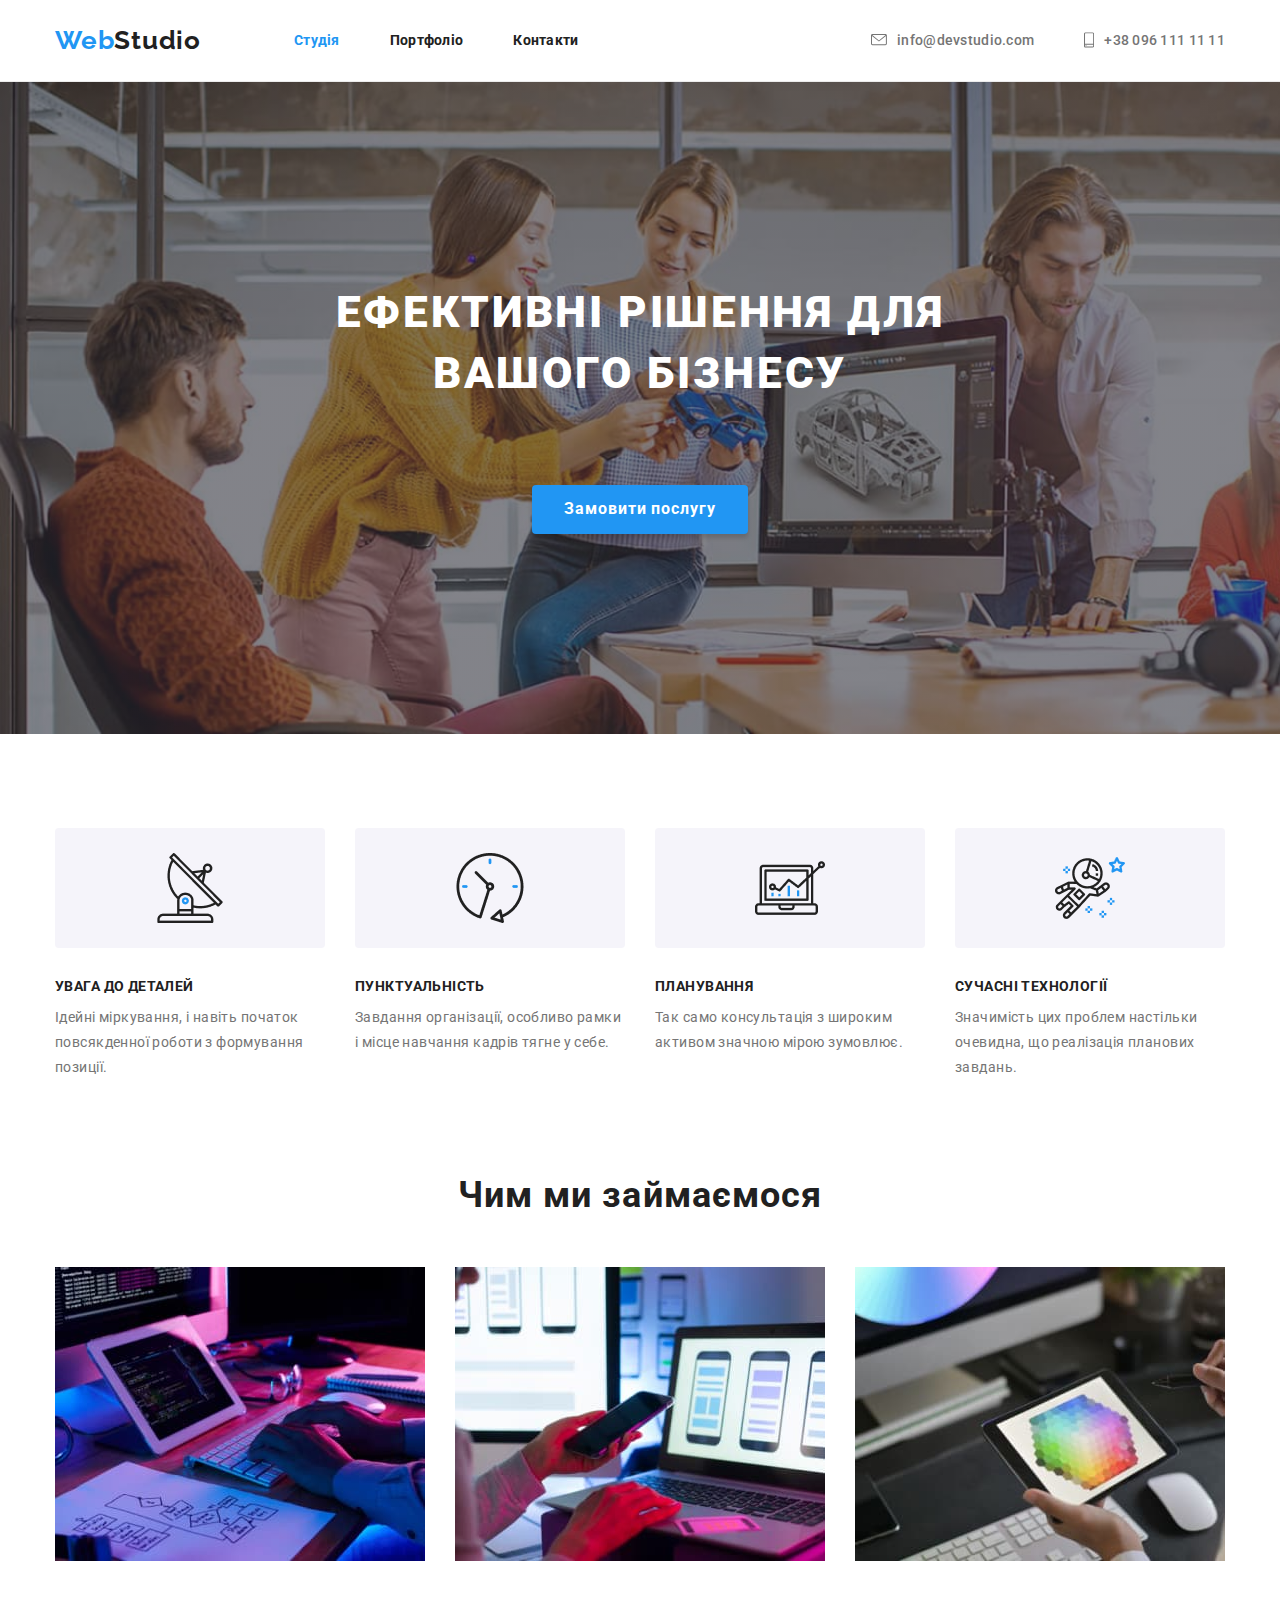
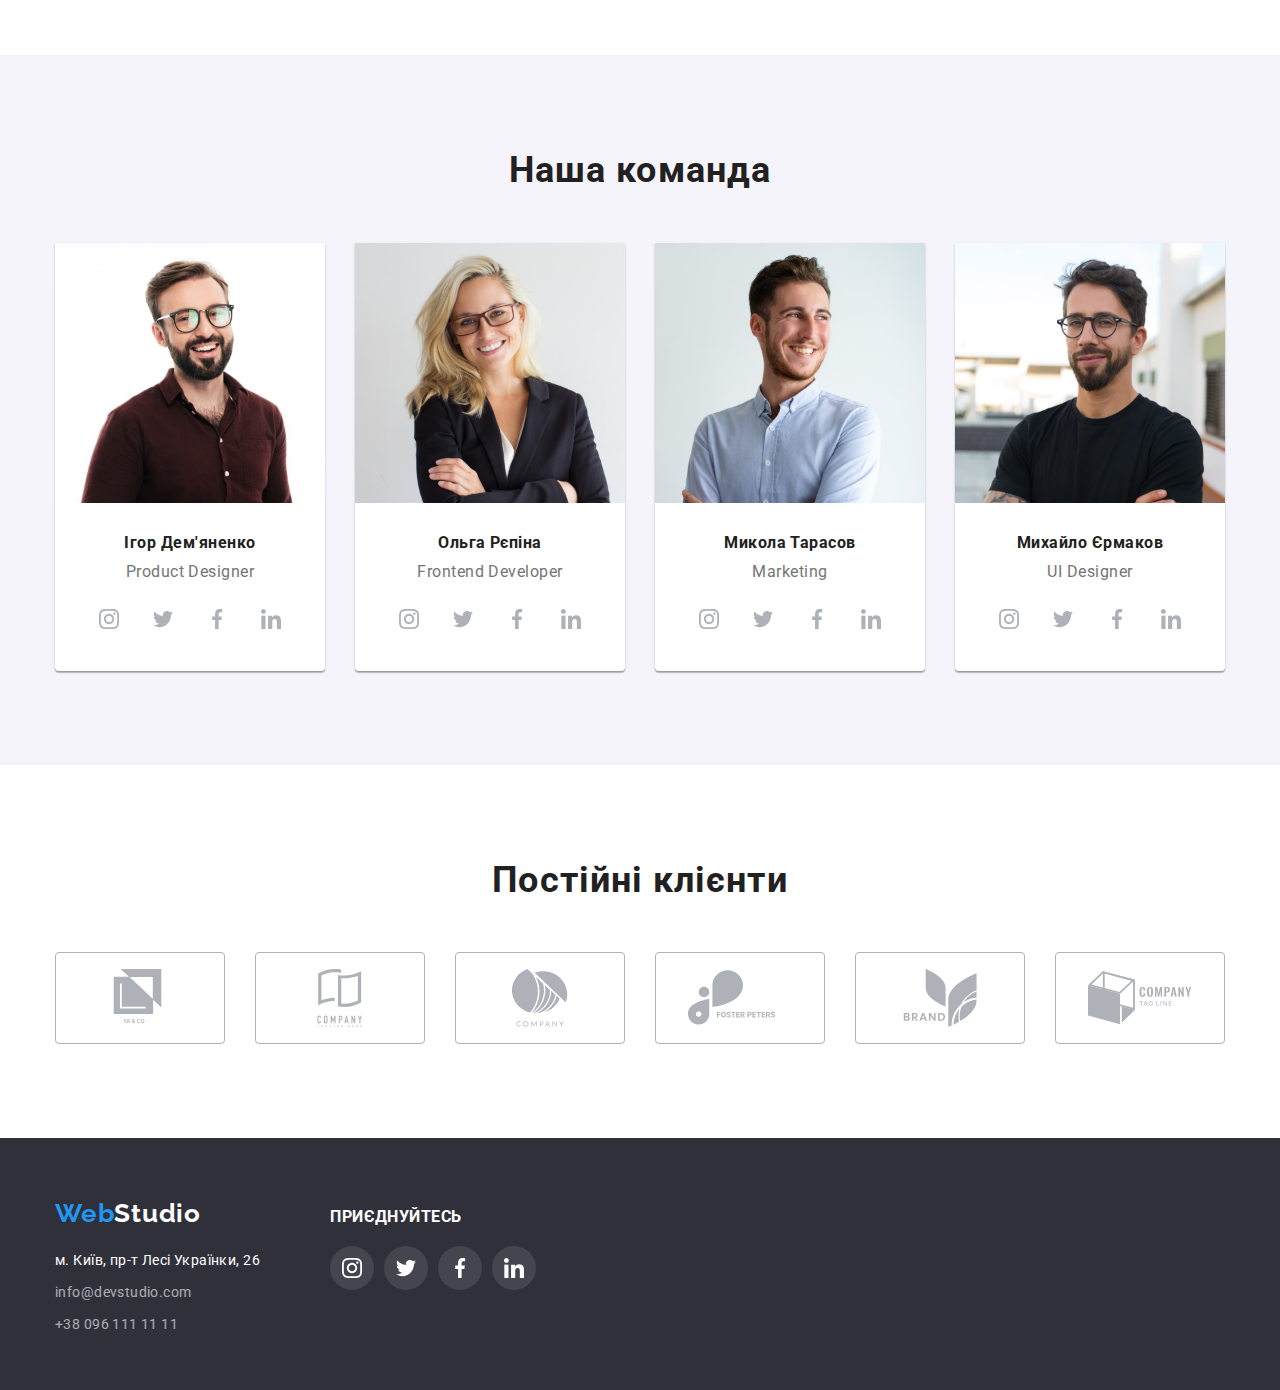
==== commit ff6e0712: "hw04-2" ====
--- a/index.html
+++ b/index.html
@@ -1,592 +1,378 @@
 <!DOCTYPE html>
 <html lang="uk">
-  <head>
-    <meta charset="UTF-8" />
-    <meta http-equiv="X-UA-Compatible" content="IE=edge" />
-    <meta name="viewport" content="width=device-width, initial-scale=1.0" />
-    <link rel="preconnect" href="https://fonts.googleapis.com" />
-    <link rel="preconnect" href="https://fonts.gstatic.com" crossorigin />
-    <link
-      href="https://fonts.googleapis.com/css2?family=Raleway:wght@700&family=Roboto:wght@400;500;700;900&display=swap"
-      rel="stylesheet"
-    />
-    <link
-      rel="stylesheet"
-      href="https://cdnjs.cloudflare.com/ajax/libs/modern-normalize/1.1.0/modern-normalize.min.css"
-    />
-    <link rel="stylesheet" href="./css/style.css" />
-    <title>Web Studio</title>
-  </head>
-  <body>
-    <header class="header">
-      <div class="container header-container">
-        <nav class="navigation">
-          <a class="logo-header link" href="./index.html"
-            ><span class="web">Web</span>Studio</a
-          >
-          <address>
-            <ul class="list">
-              <li class="nav-li">
-                <a class="nav-link link current" href="./index.html">Студія</a>
-              </li>
-              <li class="nav-li">
-                <a class="nav-link link" href="./portfolio.html">Портфоліо</a>
-              </li>
-              <li class="nav-li">
-                <a class="nav-link link" href="">Контакти</a>
-              </li>
-            </ul>
-          </address>
-        </nav>
-
-        <address class="header-address">
-          <ul class="contacts list">
-            <li class="address-item">
-              <a class="link" href="mailto:info@devstudio.com">
-                <svg class="icon" width="16" height="12">
-                  <use href="./images/symbol-defs.svg#icon-envelope"></use>
-                </svg>
-                info@devstudio.com</a
-              >
-            </li>
-            <li class="address-item">
-              <a class="link" href="tel:+380961111111">
-                <svg class="icon" width="10" height="16">
-                  <use
-                    class="icon"
-                    href="./images/symbol-defs.svg#icon-smartphone"
-                  ></use>
-                </svg>
-                +38 096 111 11 11</a
-              >
-            </li>
-          </ul>
-        </address>
-      </div>
-    </header>
-    <main>
-      <section class="hero">
-        <div class="container">
-          <h1 class="title">
-            Ефективні рішення для <br />
-            вашого бізнесу
-          </h1>
-          <button class="hero-button" type="button">Замовити послугу</button>
-        </div>
-      </section>
-      <section class="feature section">
-        <div class="container">
-          <h2 class="title visually-hidden">Наші Особливості</h2>
-          <ul class="list">
-            <li class="item item-one">
-              <h3 class="name">УВАГА ДО ДЕТАЛЕЙ</h3>
-              <p class="text">
-                Ідейні міркування, і навіть початок повсякденної роботи з
-                формування <br />
-                позиції.
-              </p>
-            </li>
-            <li class="item item-two">
-              <h3 class="name">ПУНКТУАЛЬНІСТЬ</h3>
-              <p class="text">
-                Завдання організації, особливо рамки і місце навчання кадрів
-                тягне у себе.
-              </p>
-            </li>
-            <li class="item item-three">
-              <h3 class="name">ПЛАНУВАННЯ</h3>
-              <p class="text">
-                Так само консультація з широким активом значною мірою зумовлює.
-              </p>
-            </li>
-            <li class="item item-four">
-              <h3 class="name">СУЧАСНІ ТЕХНОЛОГІЇ</h3>
-              <p class="text">
-                Значимість цих проблем настільки очевидна, що реалізація
-                планових <br />
-                завдань.
-              </p>
-            </li>
-          </ul>
-        </div>
-      </section>
-      <section class="employment section">
-        <div class="container">
-          <h2 class="title">Чим ми займаємося</h2>
-          <ul class="list">
-            <li class="image">
-              <img
-                class="item"
-                src="./images/img1.jpg"
-                alt="img1"
-                width="370"
-              />
-            </li>
-            <li class="image">
-              <img
-                class="item"
-                src="./images/img2.jpg"
-                alt="img2"
-                width="370"
-              />
-            </li>
-            <li class="image">
-              <img
-                class="item"
-                src="./images/img3.jpg"
-                alt="img3"
-                width="370"
-              />
-            </li>
-          </ul>
-        </div>
-      </section>
-      <section class="team section">
-        <div class="container">
-          <h2 class="title">Наша команда</h2>
-          <ul class="list">
-            <li class="card">
-              <img
-                class="image"
-                src="./images/team/img.jpg"
-                alt="Ігор Дем'яненко"
-                width="270"
-              />
-              <div class="name-spec">
-                <h3 class="name">Ігор Дем'яненко</h3>
-                <p class="specialization">Product Designer</p>
-                <ul class="list card-social">
-                  <li class="item">
-                    <a
-                      class="link"
-                      target="_blank"
-                      rel="noreferrer, noopener"
-                      href="https://www.instagram.com"
-                    >
-                      <svg class="icon" width="44" height="44">
-                        <use
-                          href="./images/symbol-defs.svg#icon-instagram"
-                        ></use>
-                      </svg>
-                    </a>
-                  </li>
-                  <li class="item">
-                    <a
-                      class="link"
-                      target="_blank"
-                      rel="noreferrer, noopener"
-                      href="https://www.twitter.com"
-                    >
-                      <svg class="icon" width="44" height="44">
-                        <use href="./images/symbol-defs.svg#icon-twitter"></use>
-                      </svg>
-                    </a>
-                  </li>
-                  <li class="item">
-                    <a
-                      class="link"
-                      target="_blank"
-                      rel="noreferrer, noopener"
-                      href="https://www.facebook.com"
-                    >
-                      <svg class="icon" width="44" height="44">
-                        <use
-                          href="./images/symbol-defs.svg#icon-facebook"
-                        ></use>
-                      </svg>
-                    </a>
-                  </li>
-                  <li class="item">
-                    <a
-                      class="link"
-                      target="_blank"
-                      rel="noreferrer, noopener"
-                      href="https://www.linkedin.com"
-                    >
-                      <svg class="icon" width="44" height="44">
-                        <use
-                          href="./images/symbol-defs.svg#icon-linkedin"
-                        ></use>
-                      </svg>
-                    </a>
-                  </li>
-                </ul>
-              </div>
-            </li>
-            <li class="card">
-              <img
-                class="image"
-                src="./images/team/img(1).jpg"
-                alt="Ольга Рєпіна"
-                width="270"
-              />
-              <div class="name-spec">
-                <h3 class="name">Ольга Рєпіна</h3>
-                <p class="specialization">Frontend Developer</p>
-                <ul class="list card-social">
-                  <li class="item">
-                    <a
-                      class="link"
-                      target="_blank"
-                      rel="noreferrer, noopener"
-                      href="https://www.instagram.com"
-                    >
-                      <svg class="icon" width="44" height="44">
-                        <use
-                          href="./images/symbol-defs.svg#icon-instagram"
-                        ></use>
-                      </svg>
-                    </a>
-                  </li>
-                  <li class="item">
-                    <a
-                      class="link"
-                      target="_blank"
-                      rel="noreferrer, noopener"
-                      href="https://www.twitter.com"
-                    >
-                      <svg class="icon" width="44" height="44">
-                        <use href="./images/symbol-defs.svg#icon-twitter"></use>
-                      </svg>
-                    </a>
-                  </li>
-                  <li class="item">
-                    <a
-                      class="link"
-                      target="_blank"
-                      rel="noreferrer, noopener"
-                      href="https://www.facebook.com"
-                    >
-                      <svg class="icon" width="44" height="44">
-                        <use
-                          href="./images/symbol-defs.svg#icon-facebook"
-                        ></use>
-                      </svg>
-                    </a>
-                  </li>
-                  <li class="item">
-                    <a
-                      class="link"
-                      target="_blank"
-                      rel="noreferrer, noopener"
-                      href="https://www.linkedin.com"
-                    >
-                      <svg class="icon" width="44" height="44">
-                        <use
-                          href="./images/symbol-defs.svg#icon-linkedin"
-                        ></use>
-                      </svg>
-                    </a>
-                  </li>
-                </ul>
-              </div>
-            </li>
-            <li class="card">
-              <img
-                class="image"
-                src="./images/team/img(2).jpg"
-                alt="Микола Тарасов"
-                width="270"
-              />
-              <div class="name-spec">
-                <h3 class="name">Микола Тарасов</h3>
-                <p class="specialization">Marketing</p>
-                <ul class="list card-social">
-                  <li class="item">
-                    <a
-                      class="link"
-                      target="_blank"
-                      rel="noreferrer, noopener"
-                      href="https://www.instagram.com"
-                    >
-                      <svg class="icon" width="44" height="44">
-                        <use
-                          href="./images/symbol-defs.svg#icon-instagram"
-                        ></use>
-                      </svg>
-                    </a>
-                  </li>
-                  <li class="item">
-                    <a
-                      class="link"
-                      target="_blank"
-                      rel="noreferrer, noopener"
-                      href="https://www.twitter.com"
-                    >
-                      <svg class="icon" width="44" height="44">
-                        <use href="./images/symbol-defs.svg#icon-twitter"></use>
-                      </svg>
-                    </a>
-                  </li>
-                  <li class="item">
-                    <a
-                      class="link"
-                      target="_blank"
-                      rel="noreferrer, noopener"
-                      href="https://www.facebook.com"
-                    >
-                      <svg class="icon" width="44" height="44">
-                        <use
-                          href="./images/symbol-defs.svg#icon-facebook"
-                        ></use>
-                      </svg>
-                    </a>
-                  </li>
-                  <li class="item">
-                    <a
-                      class="link"
-                      target="_blank"
-                      rel="noreferrer, noopener"
-                      href="https://www.linkedin.com"
-                    >
-                      <svg class="icon" width="44" height="44">
-                        <use
-                          href="./images/symbol-defs.svg#icon-linkedin"
-                        ></use>
-                      </svg>
-                    </a>
-                  </li>
-                </ul>
-              </div>
-            </li>
-            <li class="card">
-              <img
-                class="image"
-                src="./images/team/img(3).jpg"
-                alt="Михайло Єрмаков"
-                width="270"
-              />
-              <div class="name-spec">
-                <h3 class="name">Михайло Єрмаков</h3>
-                <p class="specialization">UI Designer</p>
-                <ul class="list card-social">
-                  <li class="item">
-                    <a
-                      class="link"
-                      target="_blank"
-                      rel="noreferrer, noopener"
-                      href="https://www.instagram.com"
-                    >
-                      <svg class="icon" width="44" height="44">
-                        <use
-                          href="./images/symbol-defs.svg#icon-instagram"
-                        ></use>
-                      </svg>
-                    </a>
-                  </li>
-                  <li class="item">
-                    <a
-                      class="link"
-                      target="_blank"
-                      rel="noreferrer, noopener"
-                      href="https://www.twitter.com"
-                    >
-                      <svg class="icon" width="44" height="44">
-                        <use href="./images/symbol-defs.svg#icon-twitter"></use>
-                      </svg>
-                    </a>
-                  </li>
-                  <li class="item">
-                    <a
-                      class="link"
-                      target="_blank"
-                      rel="noreferrer, noopener"
-                      href="https://www.facebook.com"
-                    >
-                      <svg class="icon" width="44" height="44">
-                        <use
-                          href="./images/symbol-defs.svg#icon-facebook"
-                        ></use>
-                      </svg>
-                    </a>
-                  </li>
-                  <li class="item">
-                    <a
-                      class="link"
-                      target="_blank"
-                      rel="norefererr, noopener"
-                      href="https://www.linkedin.com"
-                    >
-                      <svg class="icon" width="44" height="44">
-                        <use
-                          href="./images/symbol-defs.svg#icon-linkedin"
-                        ></use>
-                      </svg>
-                    </a>
-                  </li>
-                </ul>
-              </div>
-            </li>
-          </ul>
-        </div>
-      </section>
-      <section class="clients section">
-        <div class="container">
-          <h2 class="title">Постійні клієнти</h2>
-          <ul class="list">
-            <li class="item">
-              <a
-                class="link"
-                target="_blank"
-                rel="noreferrer, noopener"
-                alt="company"
-                href="https://www.google.com"
-              >
-                <svg class="icon" width="106" height="60">
-                  <use href="./images/symbol-defs.svg#icon-logo-1"></use>
-                </svg>
-              </a>
-            </li>
-            <li class="item">
-              <a
-                class="link"
-                target="_blank"
-                rel="noreferrer, noopener"
-                alt="company"
-                href="https://www.google.com"
-              >
-                <svg class="icon" width="106" height="60">
-                  <use href="./images/symbol-defs.svg#icon-logo-2"></use>
-                </svg>
-              </a>
-            </li>
-            <li class="item">
-              <a
-                class="link"
-                target="_blank"
-                rel="noreferrer, noopener"
-                alt="company"
-                href="https://www.google.com"
-              >
-                <svg class="icon" width="106" height="60">
-                  <use href="./images/symbol-defs.svg#icon-logo-3"></use>
-                </svg>
-              </a>
-            </li>
-            <li class="item">
-              <a
-                class="link"
-                target="_blank"
-                rel="noreferrer, noopener"
-                alt="company"
-                href="https://www.google.com"
-              >
-                <svg class="icon" width="106" height="60">
-                  <use href="./images/symbol-defs.svg#icon-logo-4"></use>
-                </svg>
-              </a>
-            </li>
-            <li class="item">
-              <a
-                class="link"
-                target="_blank"
-                rel="noreferrer, noopener"
-                alt="company"
-                href="https://www.google.com"
-              >
-                <svg class="icon" width="106" height="60">
-                  <use href="./images/symbol-defs.svg#icon-logo-5"></use>
-                </svg>
-              </a>
-            </li>
-            <li class="item">
-              <a
-                class="link"
-                target="_blank"
-                rel="noreferrer, noopener"
-                alt="company"
-                href="https://www.google.com"
-              >
-                <svg class="icon" width="106" height="60">
-                  <use href="./images/symbol-defs.svg#icon-logo-6"></use>
-                </svg>
-              </a>
-            </li>
-          </ul>
-        </div>
-      </section>
-    </main>
-    <footer class="footer">
-      <div class="container">
-        <div class="footer-contacts">
-          <a class="logo-footer link" href="./index.html"
-            ><span class="web">Web</span>Studio</a
-          >
-          <ul class="list">
-            <li class="item">
-              <a
-                class="map link"
-                href="https://www.google.com.ua/maps/place/%D0%B1%D1%83%D0%BB.+%D0%9B%D0%B5%D1%81%D0%B8+%D0%A3%D0%BA%D1%80%D0%B0%D0%B8%D0%BD%D0%BA%D0%B8,+26,+%D0%9A%D0%B8%D0%B5%D0%B2,+02000/@50.4265841,30.5361971,17z/data=!3m1!4b1!4m5!3m4!1s0x40d4cf0e033ecbe9:0x57a4dffefec77da0!8m2!3d50.4265807!4d30.5383858?hl=ru"
-              >
-                м. Київ, пр-т Лесі Українки, 26</a
-              >
-            </li>
-
-            <li class="contacts-list item">
-              <a class="link" href="mailto:info@devstudio.com"
-                >info@devstudio.com</a
-              >
-            </li>
-
-            <li class="contacts-list item">
-              <a class="link" href="tel:+380961111111">+38 096 111 11 11</a>
-            </li>
-          </ul>
-        </div>
-        <div class="social-footer">
-          <h3 class="social-title">приєднуйтесь</h3>
-          <ul class="list">
-            <li class="item">
-              <a
-                class="link"
-                target="_blank"
-                rel="noreferrer, noopener"
-                href=""
-              >
-                <svg class="icon" width="44" height="44">
-                  <use href="./images/symbol-defs.svg#icon-instagram"></use>
-                </svg>
-              </a>
-            </li>
-            <li class="item">
-              <a
-                class="link"
-                target="_blank"
-                rel="noreferrer, noopener"
-                href=""
-              >
-                <svg class="icon" width="44" height="44">
-                  <use href="./images/symbol-defs.svg#icon-twitter"></use>
-                </svg>
-              </a>
-            </li>
-            <li class="item">
-              <a
-                class="link"
-                target="_blank"
-                rel="noreferrer, noopener"
-                href=""
-              >
-                <svg class="icon" width="44" height="44">
-                  <use href="./images/symbol-defs.svg#icon-facebook"></use>
-                </svg>
-              </a>
-            </li>
-            <li class="item">
-              <a
-                class="link"
-                target="_blank"
-                rel="noreferrer, noopener"
-                href=""
-              >
-                <svg class="icon" width="44" height="44">
-                  <use href="./images/symbol-defs.svg#icon-linkedin"></use>
-                </svg>
-              </a>
-            </li>
-          </ul>
-        </div>
-      </div>
-    </footer>
-  </body>
-</html>
+
+<head>
+  <meta charset="UTF-8" />
+  <meta http-equiv="X-UA-Compatible" content="IE=edge" />
+  <meta name="viewport" content="width=device-width, initial-scale=1.0" />
+  <link rel="preconnect" href="https://fonts.googleapis.com" />
+  <link rel="preconnect" href="https://fonts.gstatic.com" crossorigin />
+  <link href="https://fonts.googleapis.com/css2?family=Raleway:wght@700&family=Roboto:wght@400;500;700;900&display=swap"
+    rel="stylesheet" />
+  <link rel="stylesheet"
+    href="https://cdnjs.cloudflare.com/ajax/libs/modern-normalize/1.1.0/modern-normalize.min.css" />
+  <link rel="stylesheet" href="./css/style.css" />
+  <title>Web Studio</title>
+</head>
+
+<body>
+  <header class="header">
+    <div class="container header-container">
+      <nav class="navigation">
+        <a class="logo-header link" href="./index.html"><span class="web">Web</span>Studio</a>
+        <ul class="list">
+          <li class="nav-li">
+            <a class="nav-link link current" href="./index.html">Студія</a>
+          </li>
+          <li class="nav-li">
+            <a class="nav-link link" href="./portfolio.html">Портфоліо</a>
+          </li>
+          <li class="nav-li">
+            <a class="nav-link link" href="">Контакти</a>
+          </li>
+        </ul>
+      </nav>
+
+      <ul class="contacts list">
+        <li class="contacts-item">
+          <a class="link" href="mailto:info@devstudio.com">
+            <svg class="icon" width="16" height="12">
+              <use href="./images/symbol-defs.svg#icon-envelope"></use>
+            </svg>
+            info@devstudio.com</a>
+        </li>
+        <li class="contacts-item">
+          <a class="link" href="tel:+380961111111">
+            <svg class="icon" width="10" height="16">
+              <use class="icon" href="./images/symbol-defs.svg#icon-smartphone"></use>
+            </svg>
+            +38 096 111 11 11</a>
+        </li>
+      </ul>
+    </div>
+  </header>
+  <main>
+    <section class="hero">
+      <div class="container">
+        <h1 class="title">
+          Ефективні рішення для <br />
+          вашого бізнесу
+        </h1>
+        <button class="hero-button" type="button">Замовити послугу</button>
+      </div>
+    </section>
+    <section class="feature section">
+      <div class="container">
+        <h2 class="title visually-hidden">Наші Особливості</h2>
+        <ul class="list">
+          <li class="item item-one">
+            <h3 class="name">УВАГА ДО ДЕТАЛЕЙ</h3>
+            <p class="text">
+              Ідейні міркування, і навіть початок повсякденної роботи з
+              формування <br />
+              позиції.
+            </p>
+          </li>
+          <li class="item item-two">
+            <h3 class="name">ПУНКТУАЛЬНІСТЬ</h3>
+            <p class="text">
+              Завдання організації, особливо рамки і місце навчання кадрів
+              тягне у себе.
+            </p>
+          </li>
+          <li class="item item-three">
+            <h3 class="name">ПЛАНУВАННЯ</h3>
+            <p class="text">
+              Так само консультація з широким активом значною мірою зумовлює.
+            </p>
+          </li>
+          <li class="item item-four">
+            <h3 class="name">СУЧАСНІ ТЕХНОЛОГІЇ</h3>
+            <p class="text">
+              Значимість цих проблем настільки очевидна, що реалізація
+              планових <br />
+              завдань.
+            </p>
+          </li>
+        </ul>
+      </div>
+    </section>
+    <section class="employment section">
+      <div class="container">
+        <h2 class="title">Чим ми займаємося</h2>
+        <ul class="list">
+          <li class="image">
+            <img class="item" src="./images/img1.jpg" alt="img1" width="370" />
+          </li>
+          <li class="image">
+            <img class="item" src="./images/img2.jpg" alt="img2" width="370" />
+          </li>
+          <li class="image">
+            <img class="item" src="./images/img3.jpg" alt="img3" width="370" />
+          </li>
+        </ul>
+      </div>
+    </section>
+    <section class="team section">
+      <div class="container">
+        <h2 class="title">Наша команда</h2>
+        <ul class="list">
+          <li class="card">
+            <img class="image" src="./images/team/img.jpg" alt="Ігор Дем'яненко" width="270" />
+            <div class="name-spec">
+              <h3 class="name">Ігор Дем'яненко</h3>
+              <p class="specialization">Product Designer</p>
+              <ul class="list card-social">
+                <li class="item">
+                  <a class="link" target="_blank" rel="noreferrer, noopener" href="https://www.instagram.com">
+                    <svg class="icon" width="20" height="20">
+                      <use href="./images/symbol-defs.svg#icon-instagram"></use>
+                    </svg>
+                  </a>
+                </li>
+                <li class="item">
+                  <a class="link" target="_blank" rel="noreferrer, noopener" href="https://www.twitter.com">
+                    <svg class="icon" width="20" height="20">
+                      <use href="./images/symbol-defs.svg#icon-twitter"></use>
+                    </svg>
+                  </a>
+                </li>
+                <li class="item">
+                  <a class="link" target="_blank" rel="noreferrer, noopener" href="https://www.facebook.com">
+                    <svg class="icon" width="20" height="20">
+                      <use href="./images/symbol-defs.svg#icon-facebook"></use>
+                    </svg>
+                  </a>
+                </li>
+                <li class="item">
+                  <a class="link" target="_blank" rel="noreferrer, noopener" href="https://www.linkedin.com">
+                    <svg class="icon" width="20" height="20">
+                      <use href="./images/symbol-defs.svg#icon-linkedin"></use>
+                    </svg>
+                  </a>
+                </li>
+              </ul>
+            </div>
+          </li>
+          <li class="card">
+            <img class="image" src="./images/team/img(1).jpg" alt="Ольга Рєпіна" width="270" />
+            <div class="name-spec">
+              <h3 class="name">Ольга Рєпіна</h3>
+              <p class="specialization">Frontend Developer</p>
+              <ul class="list card-social">
+                <li class="item">
+                  <a class="link" target="_blank" rel="noreferrer, noopener" href="https://www.instagram.com">
+                    <svg class="icon" width="20" height="20">
+                      <use href="./images/symbol-defs.svg#icon-instagram"></use>
+                    </svg>
+                  </a>
+                </li>
+                <li class="item">
+                  <a class="link" target="_blank" rel="noreferrer, noopener" href="https://www.twitter.com">
+                    <svg class="icon" width="20" height="20">
+                      <use href="./images/symbol-defs.svg#icon-twitter"></use>
+                    </svg>
+                  </a>
+                </li>
+                <li class="item">
+                  <a class="link" target="_blank" rel="noreferrer, noopener" href="https://www.facebook.com">
+                    <svg class="icon" width="20" height="20">
+                      <use href="./images/symbol-defs.svg#icon-facebook"></use>
+                    </svg>
+                  </a>
+                </li>
+                <li class="item">
+                  <a class="link" target="_blank" rel="noreferrer, noopener" href="https://www.linkedin.com">
+                    <svg class="icon" width="20" height="20">
+                      <use href="./images/symbol-defs.svg#icon-linkedin"></use>
+                    </svg>
+                  </a>
+                </li>
+              </ul>
+            </div>
+          </li>
+          <li class="card">
+            <img class="image" src="./images/team/img(2).jpg" alt="Микола Тарасов" width="270" />
+            <div class="name-spec">
+              <h3 class="name">Микола Тарасов</h3>
+              <p class="specialization">Marketing</p>
+              <ul class="list card-social">
+                <li class="item">
+                  <a class="link" target="_blank" rel="noreferrer, noopener" href="https://www.instagram.com">
+                    <svg class="icon" width="20" height="20">
+                      <use href="./images/symbol-defs.svg#icon-instagram"></use>
+                    </svg>
+                  </a>
+                </li>
+                <li class="item">
+                  <a class="link" target="_blank" rel="noreferrer, noopener" href="https://www.twitter.com">
+                    <svg class="icon" width="20" height="20">
+                      <use href="./images/symbol-defs.svg#icon-twitter"></use>
+                    </svg>
+                  </a>
+                </li>
+                <li class="item">
+                  <a class="link" target="_blank" rel="noreferrer, noopener" href="https://www.facebook.com">
+                    <svg class="icon" width="20" height="20">
+                      <use href="./images/symbol-defs.svg#icon-facebook"></use>
+                    </svg>
+                  </a>
+                </li>
+                <li class="item">
+                  <a class="link" target="_blank" rel="noreferrer, noopener" href="https://www.linkedin.com">
+                    <svg class="icon" width="20" height="20">
+                      <use href="./images/symbol-defs.svg#icon-linkedin"></use>
+                    </svg>
+                  </a>
+                </li>
+              </ul>
+            </div>
+          </li>
+          <li class="card">
+            <img class="image" src="./images/team/img(3).jpg" alt="Михайло Єрмаков" width="270" />
+            <div class="name-spec">
+              <h3 class="name">Михайло Єрмаков</h3>
+              <p class="specialization">UI Designer</p>
+              <ul class="list card-social">
+                <li class="item">
+                  <a class="link" target="_blank" rel="noreferrer, noopener" href="https://www.instagram.com">
+                    <svg class="icon" width="20" height="20">
+                      <use href="./images/symbol-defs.svg#icon-instagram"></use>
+                    </svg>
+                  </a>
+                </li>
+                <li class="item">
+                  <a class="link" target="_blank" rel="noreferrer, noopener" href="https://www.twitter.com">
+                    <svg class="icon" width="20" height="20">
+                      <use href="./images/symbol-defs.svg#icon-twitter"></use>
+                    </svg>
+                  </a>
+                </li>
+                <li class="item">
+                  <a class="link" target="_blank" rel="noreferrer, noopener" href="https://www.facebook.com">
+                    <svg class="icon" width="20" height="20">
+                      <use href="./images/symbol-defs.svg#icon-facebook"></use>
+                    </svg>
+                  </a>
+                </li>
+                <li class="item">
+                  <a class="link" target="_blank" rel="norefererr, noopener" href="https://www.linkedin.com">
+                    <svg class="icon" width="20" height="20">
+                      <use href="./images/symbol-defs.svg#icon-linkedin"></use>
+                    </svg>
+                  </a>
+                </li>
+              </ul>
+            </div>
+          </li>
+        </ul>
+      </div>
+    </section>
+    <section class="clients section">
+      <div class="container">
+        <h2 class="title">Постійні клієнти</h2>
+        <ul class="list">
+          <li class="item">
+            <a class="link" target="_blank" rel="noreferrer, noopener" href="https://www.google.com">
+              <svg class="icon" width="106" height="60">
+                <use href="./images/symbol-defs.svg#icon-logo-1"></use>
+              </svg>
+            </a>
+          </li>
+          <li class="item">
+            <a class="link" target="_blank" rel="noreferrer, noopener" href="https://www.google.com">
+              <svg class="icon" width="106" height="60">
+                <use href="./images/symbol-defs.svg#icon-logo-2"></use>
+              </svg>
+            </a>
+          </li>
+          <li class="item">
+            <a class="link" target="_blank" rel="noreferrer, noopener" href="https://www.google.com">
+              <svg class="icon" width="106" height="60">
+                <use href="./images/symbol-defs.svg#icon-logo-3"></use>
+              </svg>
+            </a>
+          </li>
+          <li class="item">
+            <a class="link" target="_blank" rel="noreferrer, noopener" href="https://www.google.com">
+              <svg class="icon" width="106" height="60">
+                <use href="./images/symbol-defs.svg#icon-logo-4"></use>
+              </svg>
+            </a>
+          </li>
+          <li class="item">
+            <a class="link" target="_blank" rel="noreferrer, noopener" href="https://www.google.com">
+              <svg class="icon" width="106" height="60">
+                <use href="./images/symbol-defs.svg#icon-logo-5"></use>
+              </svg>
+            </a>
+          </li>
+          <li class="item">
+            <a class="link" target="_blank" rel="noreferrer, noopener" href="https://www.google.com">
+              <svg class="icon" width="106" height="60">
+                <use href="./images/symbol-defs.svg#icon-logo-6"></use>
+              </svg>
+            </a>
+          </li>
+        </ul>
+      </div>
+    </section>
+  </main>
+  <footer class="footer">
+    <div class="container">
+      <div class="footer-contacts">
+        <a class="logo-footer link" href="./index.html"><span class="web">Web</span>Studio</a>
+        <ul class="list">
+          <li class="item">
+            <a class="map link"
+              href="https://www.google.com.ua/maps/place/%D0%B1%D1%83%D0%BB.+%D0%9B%D0%B5%D1%81%D0%B8+%D0%A3%D0%BA%D1%80%D0%B0%D0%B8%D0%BD%D0%BA%D0%B8,+26,+%D0%9A%D0%B8%D0%B5%D0%B2,+02000/@50.4265841,30.5361971,17z/data=!3m1!4b1!4m5!3m4!1s0x40d4cf0e033ecbe9:0x57a4dffefec77da0!8m2!3d50.4265807!4d30.5383858?hl=ru">
+              м. Київ, пр-т Лесі Українки, 26</a>
+          </li>
+
+          <li class="contacts-list item">
+            <a class="link" href="mailto:info@devstudio.com">info@devstudio.com</a>
+          </li>
+
+          <li class="contacts-list item">
+            <a class="link" href="tel:+380961111111">+38 096 111 11 11</a>
+          </li>
+        </ul>
+      </div>
+      <div class="social-footer">
+        <h3 class="social-title">приєднуйтесь</h3>
+        <ul class="list">
+          <li class="item">
+            <a class="link" target="_blank" rel="noreferrer, noopener" href="">
+              <svg class="icon" width="20" height="20">
+                <use href="./images/symbol-defs.svg#icon-instagram"></use>
+              </svg>
+            </a>
+          </li>
+          <li class="item">
+            <a class="link" target="_blank" rel="noreferrer, noopener" href="">
+              <svg class="icon" width="20" height="20">
+                <use href="./images/symbol-defs.svg#icon-twitter"></use>
+              </svg>
+            </a>
+          </li>
+          <li class="item">
+            <a class="link" target="_blank" rel="noreferrer, noopener" href="">
+              <svg class="icon" width="20" height="20">
+                <use href="./images/symbol-defs.svg#icon-facebook"></use>
+              </svg>
+            </a>
+          </li>
+          <li class="item">
+            <a class="link" target="_blank" rel="noreferrer, noopener" href="">
+              <svg class="icon" width="20" height="20">
+                <use href="./images/symbol-defs.svg#icon-linkedin"></use>
+              </svg>
+            </a>
+          </li>
+        </ul>
+      </div>
+    </div>
+  </footer>
+</body>
+
+</html>--- a/css/style.css
+++ b/css/style.css
@@ -1,44 +1,41 @@
 /*  */
 
 :root {
-    --main-text-color: #212121;
-    --project-color: #2196F3;
-    --second-text-color: #757575;
-    --third-text-color: #fff;
-    --hero-back-color: #2F303A;
-    --background-color: #F5F5F5;
-    --section-team-back-color: #F5F4FA;
-    --project-section-back: #EEEEEE;
-    --logo-color: #000;
-    --header-border-line: #ECECEC;
-    --company-logo-color: #AFB1B8;
-    --footer-icon-back-color: #44454E;
-
-
+  --main-text-color: #212121;
+  --project-color: #2196f3;
+  --second-accent-color: #188ce8;
+  --second-text-color: #757575;
+  --third-text-color: #fff;
+  --hero-back-color: #2f303a;
+  --background-color: #f5f5f5;
+  --section-team-back-color: #f5f4fa;
+  --project-section-back: #eeeeee;
+  --logo-color: #000;
+  --header-border-line: #ececec;
+  --company-logo-color: #afb1b8;
+  --footer-icon-back-color: #44454e;
 }
 
 body {
-    font-weight: 400;
-    font-size: 14px;
-    font-family: 'Roboto', sans-serif;
-    color: var(--main-text-color);
-    background-color: var(--third-text-color);
-    margin: 0;
-    
-
+  font-weight: 400;
+  font-size: 14px;
+  font-family: "Roboto", sans-serif;
+  color: var(--main-text-color);
+  background-color: var(--third-text-color);
+  margin: 0;
 }
 .container {
-    box-sizing: border-box;
-    width: 1200px;
-    margin: 0 auto;
-    padding-left: 15px;
-    padding-right: 15px;
+  box-sizing: border-box;
+  width: 1200px;
+  margin: 0 auto;
+  padding-left: 15px;
+  padding-right: 15px;
 }
 
 img {
-    display: block;
-    min-width: 100%;
-    height: auto;
+  display: block;
+  min-width: 100%;
+  height: auto;
 }
 
 h1,
@@ -48,746 +45,729 @@
 h5,
 h6,
 p {
-    margin: 0;
+  margin: 0;
 }
 
 .section {
-    padding-top: 94px;
-    padding-bottom: 94px;
+  padding-top: 94px;
+  padding-bottom: 94px;
 }
 
 .link {
-    text-decoration: none;
-    font-style: normal;
+  text-decoration: none;
+  font-style: normal;
 }
 .list {
-    list-style: none;
-    padding: 0;
-    margin: 0;
+  list-style: none;
+  padding: 0;
+  margin: 0;
 }
 
 .title {
-    padding-bottom: 50px;
-    text-align: center;
+  padding-bottom: 50px;
+  text-align: center;
 }
 
 .visually-hidden {
-    position: absolute;
-    white-space: nowrap;
-    width: 1px;
-    height: 1px;
-    overflow: hidden;
-    border: 0;
-    padding: 0;
-    clip: rect(0 0 0 0);
-    clip-path: inset(50%);
-    margin: -1px;
-}
-
+  position: absolute;
+  white-space: nowrap;
+  width: 1px;
+  height: 1px;
+  overflow: hidden;
+  border: 0;
+  padding: 0;
+  clip: rect(0 0 0 0);
+  clip-path: inset(50%);
+  margin: -1px;
+}
 
 /* header */
 
 .header {
-    /* color */
-    background-color: var(--third-text-color);
-    color: var(--main-text-color);
-    /* font */
-    font-weight: bold;
-    line-height: 1.2;
-    
-    border-bottom: 1px solid var(--header-border-line);
-   
-    
+  /* color */
+  background-color: var(--third-text-color);
+  color: var(--main-text-color);
+  /* font */
+  font-weight: bold;
+  line-height: 1.2;
+
+  border-bottom: 1px solid var(--header-border-line);
 }
 
 .header-container {
-    display: flex;
-
-    align-items: center;
-}
-
-.header .link { 
- color: var(--main-text-color);
-
- 
-}
- /* header-content */
-
-
- /* /header-logo/ */
+  display: flex;
+
+  align-items: center;
+}
+
+.header .link {
+  color: var(--main-text-color);
+}
+/* header-content */
+
+/* /header-logo/ */
 .logo-header {
-    /* font */
-    font-family: 'Raleway', sans-serif;
-    font-weight: 700;
-    font-size: 26px;
-    line-height: 1.2;
-    letter-spacing: 0.03em;
-    /* color */
-    color: var(--logo-color);
-
-
+  /* font */
+  font-family: "Raleway", sans-serif;
+  font-weight: 700;
+  font-size: 26px;
+  line-height: 1.2;
+  letter-spacing: 0.03em;
+  /* color */
+  color: var(--logo-color);
 }
 
 .logo-header .web {
-    /* color */
-    color: var(--project-color);
+  /* color */
+  color: var(--project-color);
 }
 
 /* header-navigation */
 
 .navigation {
-    display: flex;
-    align-items: center;
+  display: flex;
+  align-items: center;
 }
 
 .navigation .nav-link {
-    /* font */
-    font-weight: bold;
-    font-size: 14px;
-    letter-spacing: 0.02em;
-    line-height: 1.2;
-    /* color */
-    color: var(--main-text-color);
-    
-    margin-top: 0;
-    margin-bottom: 0;
-    padding-top: 32px;
-    padding-bottom: 32px;
-    display: block;
-}
-
-.navigation .list{
-    display: flex;
-    padding-left: 0;
-    margin-left: 93px;
-    margin-bottom: 0px;
-    margin-top: 0px;
+  /* font */
+  font-weight: bold;
+  font-size: 14px;
+  letter-spacing: 0.02em;
+  line-height: 1.2;
+  /* color */
+  color: var(--main-text-color);
+
+  margin-top: 0;
+  margin-bottom: 0;
+  padding-top: 32px;
+  padding-bottom: 32px;
+  display: block;
+}
+
+.navigation .list {
+  display: flex;
+  padding-left: 0;
+  margin-left: 93px;
+  margin-bottom: 0px;
+  margin-top: 0px;
 }
 .navigation .nav-li:not(:last-child) {
-    margin-right: 50px;
+  margin-right: 50px;
 }
 
 .navigation .nav-link:hover,
 .navigation .nav-link:focus,
 .navigation .nav-link:active {
-    /* color */
-    color: var(--project-color);
+  /* color */
+  color: var(--project-color);
 }
 .navigation .current {
-    color: var(--project-color)
-}
-
+  color: var(--project-color);
+}
 
 /* header-contacts */
 
 .contacts .link {
-    /* font */
-    font-weight: 500;
-    line-height: 1.2;
-    letter-spacing: 0.02em;
-    /* color */
-    color: var(--second-text-color);
-
-}
-
-.header-address {
-    margin-left: auto;
-    display: flex;
-    align-items: center;
-    
-}
-
-.header-address .address-item {
-    box-sizing: border-box;
+  /* font */
+  font-weight: 500;
+  line-height: 1.2;
+  letter-spacing: 0.02em;
+  /* color */
+  color: var(--second-text-color);
 }
 
 .contacts {
-   display: flex;
-   padding: 0;
-   
-}
- 
-.contacts .address-item:not(:last-child) {
-    margin-right: 50px;    
-    
+  margin-left: auto;
+  display: flex;
+  align-items: center;
+}
+
+.header-address .contacts-item {
+  box-sizing: border-box;
+}
+
+.contacts {
+  display: flex;
+  padding: 0;
+}
+
+.contacts .contacts-item:not(:last-child) {
+  margin-right: 50px;
 }
 
 .contacts .link:hover,
 .contacts .link:focus,
-.contacts .icon:hover,
-.contacts .icon:focus {
-    color: var(--project-color);
-    fill: var(--project-color);
-}
-
-
-.address-item .link {
-    display: flex;
-    align-items: center;
-}
-
-.header-address .icon {
-    fill: var(--second-text-color);
-
-    margin-right: 10px;
-}
-
-
-
-
+.contacts .link:hover .icon,
+.contacts .link:focus .icon {
+  color: var(--project-color);
+  fill: var(--project-color);
+}
+
+.contacts-item .link {
+  display: flex;
+  align-items: center;
+}
+
+.contacts .icon {
+  fill: var(--second-text-color);
+
+  margin-right: 10px;
+}
 
 /* main */
 
 /*----hero-section----*/
 .hero {
-    background-image: url(/images/hero.jpg);
-    background-repeat: no-repeat;
-    background-size: cover;
-    background-image: linear-gradient(
-        to right,
-        rgba(47, 48, 58, 0.8) 80%,
-        rgba(47, 48, 58, 0.8) 80%
+  background-color: var(--hero-back-color);
+  background-repeat: no-repeat;
+  background-size: cover;
+  background-image: linear-gradient(
+      to right,
+      rgba(47, 48, 58, 0.6),
+      rgba(47, 48, 58, 0.6)
     ),
-    url(/images/hero.jpg)
-    ;
-
-    padding-top: 200px;
-    padding-bottom: 200px;
-
-    text-align: center;
-
-
+    url(../images/hero.jpg);
+
+  padding-top: 200px;
+  padding-bottom: 200px;
+
+  max-width: 1600px;
+  margin: 0 auto;
+
+  text-align: center;
 }
 .hero .title {
-    /* font */
-    font-weight: 900;
-    font-size: 44px;
-    line-height: 1.4;
-    letter-spacing: 0.06em;
-    /* color */
-    color: var(--third-text-color);
-
-    margin-bottom: 30px;
-
-    text-transform: uppercase;
-
-
-    
+  /* font */
+  font-weight: 900;
+  font-size: 44px;
+  line-height: 1.4;
+  letter-spacing: 0.06em;
+  /* color */
+  color: var(--third-text-color);
+
+  margin-bottom: 30px;
+
+  text-transform: uppercase;
 }
 
 .hero-button {
-    /* color */
-    color: var(--third-text-color);
-    background-color: var(--project-color);
-    /* cursor */
-    cursor: pointer;
-    /* font */
-    font-family: inherit;
-    font-weight: 700;
-    font-size: 16px;
-    line-height: 1.8;
-    letter-spacing: 0.06em;
-
-    padding: 10px 32px;
-    border-style: solid;
-    border-radius: 4px;
-    border-color: var(--project-color);
-
-    box-shadow: 0px 4px 4px rgba(0, 0, 0, 0.15);
+  /* color */
+  color: var(--third-text-color);
+  background-color: var(--project-color);
+  /* cursor */
+  cursor: pointer;
+  /* font */
+  font-family: inherit;
+  font-weight: 700;
+  font-size: 16px;
+  line-height: 1.8;
+  letter-spacing: 0.06em;
+
+  padding: 10px 32px;
+  border: 0;
+  border-radius: 4px;
+
+  box-shadow: 0px 4px 4px rgba(0, 0, 0, 0.15);
 }
 .hero-button:hover,
 .hero-button:focus {
-    /* color */
-    background-color: var(--third-text-color);
-    color: var(--project-color);
-}
-
-
+  /* color */
+  background-color: var(--second-accent-color);
+  color: var(--third-text-color);
+}
 
 /* -----advantages----- */
 
-
-
 .feature .title {
-    /* font */
-    font-weight: 700;
-    font-size: 36px;
-    line-height: 1.2;
-    letter-spacing: 0.03em;
-    /* color */
-    color: var(--main-text-color);
+  /* font */
+  font-weight: 700;
+  font-size: 36px;
+  line-height: 1.2;
+  letter-spacing: 0.03em;
+  /* color */
+  color: var(--main-text-color);
 }
 
 .feature .list {
-    display: flex;
+  display: flex;
 }
 
 .feature .item:not(:last-child) {
-    margin-right: 30px;
+  margin-right: 30px;
 }
 
 .feature .item::before {
-    display: block;
-    content: '';
-    width: 270px;
-    height: 120px;
-
-    margin-bottom: 30px;
-
-    background-repeat: no-repeat;
-    background-position: center;
-    align-items: center;
-
-    border-radius: 4px;
-
-    background-color: var(--section-team-back-color);
+  display: block;
+  content: "";
+  width: 270px;
+  height: 120px;
+
+  margin-bottom: 30px;
+
+  background-repeat: no-repeat;
+  background-position: center;
+  align-items: center;
+
+  border-radius: 4px;
+
+  background-color: var(--section-team-back-color);
 }
 
 .item-one::before {
-    background-image: url(/images/specifics/antenna.png);
+  background-image: url(../images/specifics/antenna.png);
 }
 .item-two::before {
-    background-image: url(/images/specifics/clock.png);
+  background-image: url(../images/specifics/clock.png);
 }
 .item-three::before {
-    background-image: url(/images/specifics/diagram.png);
+  background-image: url(../images/specifics/diagram.png);
 }
 .item-four::before {
-    background-image: url(/images/specifics/astronaut.png);
+  background-image: url(../images/specifics/astronaut.png);
 }
 
 .feature .name {
-    /* font */
-    font-weight: 700;
-    font-size: 14px;
-    line-height: 1.2;
-    letter-spacing: 0.03em;
-    /* color */
-    color: var(--main-text-color);
-
-    margin-bottom: 10px;
+  /* font */
+  font-weight: 700;
+  font-size: 14px;
+  line-height: 1.2;
+  letter-spacing: 0.03em;
+  /* color */
+  color: var(--main-text-color);
+
+  margin-bottom: 10px;
 }
 .feature .text {
-    /* font */
-    font-size: 14px;
-    line-height: 1.8;
-    letter-spacing: 0.03em;
-    /* color */
-    color: var(--second-text-color);
-
-    margin: 0;
+  /* font */
+  font-size: 14px;
+  line-height: 1.8;
+  letter-spacing: 0.03em;
+  /* color */
+  color: var(--second-text-color);
+
+  margin: 0;
 }
 
 /* ----employment---- */
 
 .employment {
-    padding-top: 0;
+  padding-top: 0;
 }
 
 .employment .title {
-    /* font */
-    font-weight: 700;
-    font-size: 36px;
-    line-height: 1.2;
-    letter-spacing: 0.03em;
-    /* color */
-    color: var(--main-text-color);
-
-    margin-top: 0px;
+  /* font */
+  font-weight: 700;
+  font-size: 36px;
+  line-height: 1.2;
+  letter-spacing: 0.03em;
+  /* color */
+  color: var(--main-text-color);
+
+  margin-top: 0px;
 }
 
 .employment .list {
-    display: flex;
-    gap: 30px;
+  display: flex;
+  gap: 30px;
 }
 .employment .item {
-    display: block;
-    align-items: center;
-}
-
-
-
+  display: block;
+  align-items: center;
+}
 
 /* -------team------- */
 .team {
-    background-color: var(--section-team-back-color);
-
+  background-color: var(--section-team-back-color);
 }
 .team .title {
-    /* font */
-    font-family: 'Roboto';
-    font-weight: 700;
-    font-size: 36px;
-    line-height: 1.2;
-    letter-spacing: 0.03em;
-    /* color */
-    color: var(--main-text-color);
+  /* font */
+  font-family: "Roboto";
+  font-weight: 700;
+  font-size: 36px;
+  line-height: 1.2;
+  letter-spacing: 0.03em;
+  /* color */
+  color: var(--main-text-color);
 }
 
 .team .list {
-    display: flex;
-    gap: 30px;
+  display: flex;
+  gap: 30px;
 }
 
 .team .card {
-    background-color: var(--third-text-color);
-
-    width: 270px;
-
-    text-align: center;
-
-    border-radius: 0 0 4px 4px;
-
-    box-shadow: 0px 1px 3px rgba(0, 0, 0, 0.12), 0px 1px 1px rgba(0, 0, 0, 0.14), 0px 2px 1px rgba(0, 0, 0, 0.2);
-
-}
-
-
+  background-color: var(--third-text-color);
+
+  width: 270px;
+
+  text-align: center;
+
+  border-radius: 0 0 4px 4px;
+
+  box-shadow: 0px 1px 3px rgba(0, 0, 0, 0.12), 0px 1px 1px rgba(0, 0, 0, 0.14),
+    0px 2px 1px rgba(0, 0, 0, 0.2);
+}
 
 .team .image {
-    display: block;
+  display: block;
 }
 
 .team .name-spec {
-    padding-top: 30px;
-    padding-bottom: 30px;
+  padding-top: 30px;
+  padding-bottom: 30px;
 }
 
 .team .name {
-    /* font */
-    font-weight: bold;
-    font-size: 16px;
-    line-height: 1.2;
-    letter-spacing: 0.03em;
-    /* color */
-    color: var(--main-text-color);
-
-    margin-bottom: 10px;
-
+  /* font */
+  font-weight: bold;
+  font-size: 16px;
+  line-height: 1.2;
+  letter-spacing: 0.03em;
+  /* color */
+  color: var(--main-text-color);
+
+  margin-bottom: 10px;
 }
 .team .specialization {
-    /* font */
-    font-size: 16px;
-    line-height: 1.2;
-    letter-spacing: 0.03em;
-    /* color */
-    color: var(--second-text-color);
-
-    margin-bottom: 16px;
-
-}
-
+  /* font */
+  font-size: 16px;
+  line-height: 1.2;
+  letter-spacing: 0.03em;
+  /* color */
+  color: var(--second-text-color);
+
+  margin-bottom: 16px;
+}
 
 .team .card-social {
-    
-    gap: 10px;
-    align-items: center;
-    justify-content: center;
-
+  gap: 10px;
+  align-items: center;
+  justify-content: center;
 }
 
 .card-social .item {
-    width: 44px;
-    height: 44px;
-}
-
-.card-social .item:hover,
-.card-social .item:focus {
-    border-radius: 50%;
-    background-color:var(--project-color);
-}
-
-.card-social .icon{
-    fill: var(--company-logo-color);
-    padding: 12px;
-}
-
-.card-social .icon:hover,
-.card-social .icon:focus {
-    fill:var(--third-text-color);
+  width: 44px;
+  height: 44px;
+}
+
+.card-social .link:hover .icon,
+.card-social .link:focus .icon {
+  fill: var(--third-text-color);
+}
+
+.card-social .link:hover,
+.card-social .link:focus {
+  border-radius: 50%;
+  background-color: var(--project-color);
+}
+
+.card-social .link {
+  display: flex;
+  width: 100%;
+  height: 100%;
+  justify-content: center;
+  align-items: center;
+}
+
+.card-social .icon {
+  fill: var(--company-logo-color);
 }
 
 /* clients */
 
 .clients .title {
-    font-family: 'Roboto';
-    font-weight: 700;
-    font-size: 36px;
-    line-height: 1.2;
-    letter-spacing: 0.03em;
-    
-    
-    color: var(--main-text-color)
+  font-family: "Roboto";
+  font-weight: 700;
+  font-size: 36px;
+  line-height: 1.2;
+  letter-spacing: 0.03em;
+
+  color: var(--main-text-color);
 }
 
 .clients .list {
-    display: flex;
-    justify-content: center;
-    gap: 30px;
+  display: flex;
+  justify-content: center;
+  gap: 30px;
 }
 
 .clients .item,
 .clients .link {
-    display: inline-block;
-    max-height: 92px;
+  display: inline-block;
+  max-height: 92px;
 }
 
 .clients .icon {
-    border-radius: 4px;
-    border: 1px solid var(--company-logo-color);
-
-    width: 170px;
-    height: 92px;
-
-    padding-top: 16px;
-    padding-bottom: 16px;
-    padding-left: 32px;
-    padding-right: 32px;
-
-    fill: var(--company-logo-color);
-}
-
-.clients .icon:hover,
-.clients .icon:focus {
-    fill: var(--project-color);
-    border-color: var(--project-color);
-}
-
-
+  border-radius: 4px;
+  border: 1px solid var(--company-logo-color);
+
+  width: 170px;
+  height: 92px;
+
+  padding-top: 16px;
+  padding-bottom: 16px;
+  padding-left: 32px;
+  padding-right: 32px;
+
+  fill: var(--company-logo-color);
+}
+
+.clients .link:hover .icon,
+.clients .link:focus .icon,
+.clients .link:hover,
+.clients .link:focus {
+  fill: var(--project-color);
+  border-color: var(--project-color);
+}
 
 /* footer */
 
 .footer {
-    /* color */
-    background-color: var(--hero-back-color);
-    /* font */
-    font-weight: 400;
-
-    padding: 60px 0;
+  /* color */
+  background-color: var(--hero-back-color);
+  /* font */
+  font-weight: 400;
+
+  padding: 60px 0;
 }
 
 .footer-contacts {
-    max-height: 132px;
-
-    display: inline-block;
-
-    margin-right: 70px;
+  max-height: 132px;
+
+  display: inline-block;
+
+  margin-right: 70px;
 }
 .logo-footer {
-    display: inline-block;
-
-    max-width: 145px;
-    /* font */
-    font-family: 'Raleway', sans-serif;
-    font-style: normal;
-    font-weight: 700;
-    font-size: 26px;
-    line-height: 1.2;
-    letter-spacing: 0.03em;
-    /* color */
-    color: var(--third-text-color);
-
-    margin-bottom: 20px;
-    margin-right: 0;
+  display: inline-block;
+
+  max-width: 145px;
+  /* font */
+  font-family: "Raleway", sans-serif;
+  font-style: normal;
+  font-weight: 700;
+  font-size: 26px;
+  line-height: 1.2;
+  letter-spacing: 0.03em;
+  /* color */
+  color: var(--third-text-color);
+
+  margin-bottom: 20px;
+  margin-right: 0;
 }
 .logo-footer .web {
-    color: var(--project-color);
+  color: var(--project-color);
 }
 .map {
-    /* font */
-    font-size: 14px;
-    line-height: 1.6;
-    letter-spacing: 0.03em;
-    /* color */
-    color: var(--third-text-color);
-
+  /* font */
+  font-size: 14px;
+  line-height: 1.6;
+  letter-spacing: 0.03em;
+  /* color */
+  color: var(--third-text-color);
 }
 .contacts-list .link {
-    line-height: 1.7;
-    letter-spacing: 0.03em;
-    /* color */
-    color: var(--third-text-color);
-    opacity: 0.6;
+  line-height: 1.7;
+  letter-spacing: 0.03em;
+  /* color */
+  color: var(--third-text-color);
+  opacity: 0.6;
 }
 
 .contacts-list .item {
-    display: inline-block;
+  display: inline-block;
 }
 
 .footer .item:not(:last-child) {
-    margin-bottom: 9px;
+  margin-bottom: 9px;
 }
 
 .footer .container {
-    display: flex;
-
-    align-items: center;
-
+  display: flex;
+
+  align-items: center;
 }
 
 .social-title {
-
-    font-weight: 700;
-    line-height: 1.1;
-    letter-spacing: 0.03em;
-    text-transform: uppercase;
-
-    padding-bottom: 20px;
-
-    color: var(--third-text-color);
+  font-weight: 700;
+  line-height: 1.1;
+  letter-spacing: 0.03em;
+  text-transform: uppercase;
+
+  padding-bottom: 20px;
+
+  color: var(--third-text-color);
 }
 
 .social-footer {
-    padding-top: 10px;
-    align-self: flex-start;
+  padding-top: 10px;
+  align-self: flex-start;
 }
 
 .social-footer .list {
-    display: flex;
-    gap: 10px;
+  display: flex;
+  gap: 10px;
 }
 
 .social-footer .item {
-    display: inline-block;
-
-    width: 44px;
-    height: 44px;
-
-    border-radius: 50%;
-    background-color:var(--footer-icon-back-color);
-}
-
-.social-footer .icon {
-    padding: 12px;
-
-    fill: var(--third-text-color);
-}
-
-.social-footer .icon:hover,
-.social-footer .icon:focus {
-    fill: var();
-}
-.social-footer .item:hover,
-.social-footer .item:focus {
-    background-color: var(--project-color);
-}
-
+  width: 44px;
+  height: 44px;
+
+  border-radius: 50%;
+  background-color: var(--footer-icon-back-color);
+}
+
+.social-footer .link {
+  display: flex;
+  width: 100%;
+  height: 100%;
+  justify-content: center;
+  align-items: center;
+
+  fill: var(--third-text-color);
+}
+
+/* .social-footer .icon {
+  width: 100%;
+  height: 100%;
+  justify-content: center;
+  align-items: center;
+
+  fill: var(--third-text-color);
+} */
+
+.social-footer .link:hover .icon,
+.social-footer .link:focus .icon {
+  fill: var(--third-text-color);
+}
+.social-footer .link:hover,
+.social-footer .link:focus {
+  background-color: var(--project-color);
+  border-radius: 50%;
+}
 
 /* PORTFOLIO */
 
 .main {
-    background-color: var(--third-text-color);
+  background-color: var(--third-text-color);
 }
 .portfolio {
-    background-color: var(--third-text-color);
+  background-color: var(--third-text-color);
 }
 
 .portfolio .title {
-    /* font */
-    font-weight: 900;
-    font-size: 44px;
-    line-height: 1.4;
-    letter-spacing: 0.06em;
-    /* color */
-    color: var(--main-text-color);
+  /* font */
+  font-weight: 900;
+  font-size: 44px;
+  line-height: 1.4;
+  letter-spacing: 0.06em;
+  /* color */
+  color: var(--main-text-color);
 }
 
 .portfolio .button-list {
-    display: flex;
-    justify-content: center;
+  display: flex;
+  justify-content: center;
 }
 
 .button {
-    /* font */
-    font-family: inherit;
-    font-weight: bold;
-    font-size: 16px;
-    line-height: 1.6;
-    letter-spacing: 0.03em;
-    /* cursor */
-    cursor: pointer;
-    /* color */
-    color: var(--main-text-color);
-    background-color: var(--section-team-back-color);
-
-    box-sizing: border-box;
-    
-    border-style: solid;
-    border-radius: 4px;
-    border-color: var(--section-team-back-color);
-
-    padding-top: 6px;
-    padding-bottom: 6px;
-    padding-left: 22px;
-    padding-right: 22px;
-}
-    
+  /* font */
+  font-family: inherit;
+  font-weight: bold;
+  font-size: 16px;
+  line-height: 1.6;
+  letter-spacing: 0.03em;
+  /* cursor */
+  cursor: pointer;
+  /* color */
+  color: var(--main-text-color);
+  background-color: var(--section-team-back-color);
+
+  box-sizing: border-box;
+
+  border-style: solid;
+  border-radius: 4px;
+  border-color: var(--section-team-back-color);
+
+  padding-top: 6px;
+  padding-bottom: 6px;
+  padding-left: 22px;
+  padding-right: 22px;
+}
+
 .button:hover,
 .button:focus {
-    color: var(--third-text-color);
-    background-color: var(--project-color);
-    border-color: var(--project-color);
+  color: var(--third-text-color);
+  background-color: var(--project-color);
+  border-color: var(--project-color);
 }
 .button .name:hover {
-    color: var(--background-color)
+  color: var(--background-color);
 }
 .button-list {
-    gap: 8px;
+  gap: 8px;
 }
 .button-list {
-    margin-bottom: 50px;
+  margin-bottom: 50px;
 }
 
 .projects {
-    display: flex;
-    flex-wrap: wrap;
-    justify-content: center;
-    gap: 30px;
+  display: flex;
+  flex-wrap: wrap;
+  justify-content: center;
+  gap: 30px;
 }
 
 .projects .item {
-    max-width: 370px;
-    box-sizing: border-box;
-    border-bottom: 1px solid var(--project-section-back);
-    border-left: 1px solid var(--project-section-back);
-    border-right: 1px solid var(--project-section-back);
-
-}
-
-.projects .item:hover,
-.projects .item:focus {
-    box-shadow: 0px 1px 1px rgba(0, 0, 0, 0.12), 0px 4px 4px rgba(0, 0, 0, 0.06), 1px 4px 6px rgba(0, 0, 0, 0.16);
+  max-width: 370px;
+}
+
+.projects .link {
+  display: inline-block;
+  width: 100%;
+  height: 100%;
+}
+
+.projects .link:hover,
+.projects .link:focus {
+  box-shadow: 0px 1px 1px rgba(0, 0, 0, 0.12), 0px 4px 4px rgba(0, 0, 0, 0.06),
+    1px 4px 6px rgba(0, 0, 0, 0.16);
 }
 
 .projects .image {
-    display: block;
+  display: block;
 }
 
 .projects .img-description {
-    padding-right: 24px;
-    padding-left: 24px;
-    padding-top: 20px;
-    padding-bottom: 20px;
+  padding-right: 24px;
+  padding-left: 24px;
+  padding-top: 20px;
+  padding-bottom: 20px;
+
+  border-bottom: 1px solid var(--project-section-back);
+  border-left: 1px solid var(--project-section-back);
+  border-right: 1px solid var(--project-section-back);
 }
 
 .projects .name {
-    /* font */
-    font-weight: 700;
-    font-size: 18px;
-    line-height: 2;
-    letter-spacing: 0.06em;
-    /* color */
-    color: var(--main-text-color);
-    background-color: var(--third-text-color);
-
-    margin-bottom: 4px;
+  /* font */
+  font-weight: 700;
+  font-size: 18px;
+  line-height: 2;
+  letter-spacing: 0.06em;
+  /* color */
+  color: var(--main-text-color);
+  background-color: var(--third-text-color);
+
+  margin-bottom: 4px;
 }
 
 .projects .description {
-    /* font */
-    font-size: 16px;
-    line-height: 1.9;
-    letter-spacing: 0.03em;
-    /* color */
-    color: var(--second-text-color);
-}+  /* font */
+  font-size: 16px;
+  line-height: 1.9;
+  letter-spacing: 0.03em;
+  /* color */
+  color: var(--second-text-color);
+}
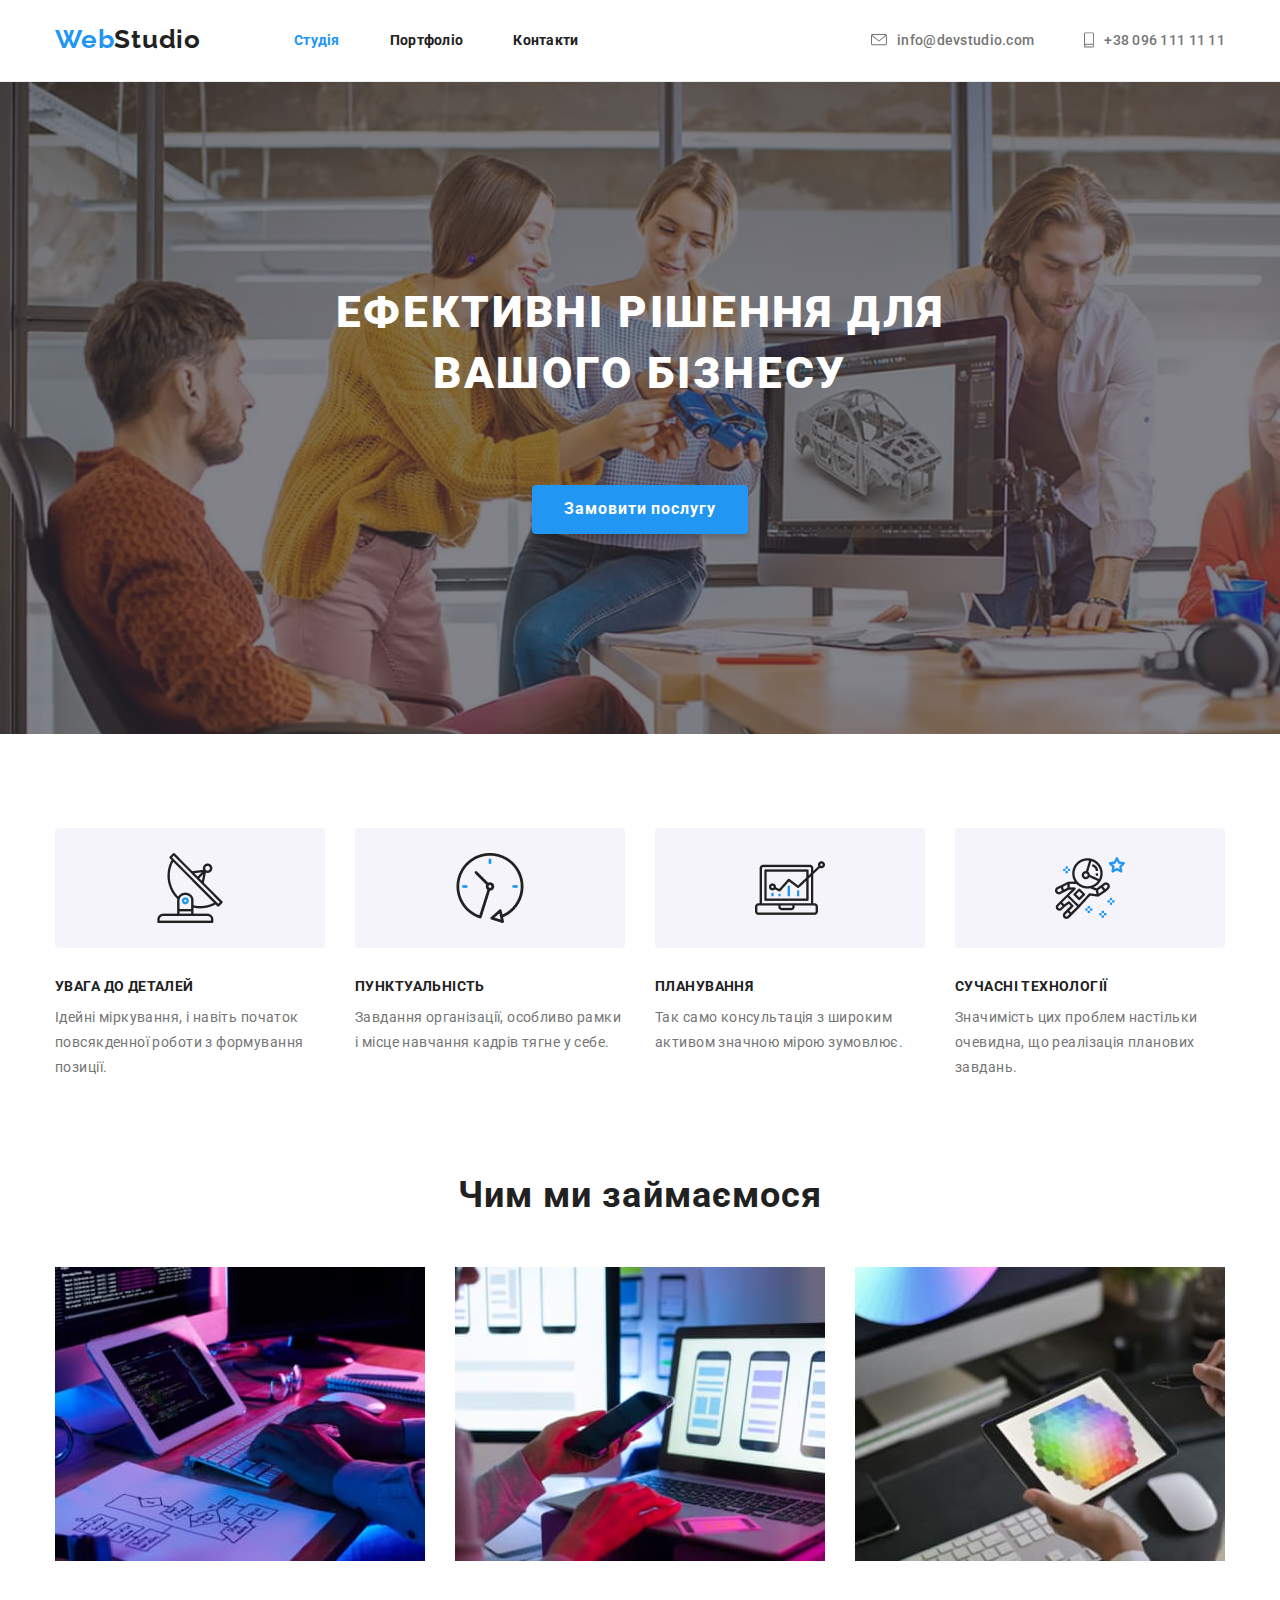
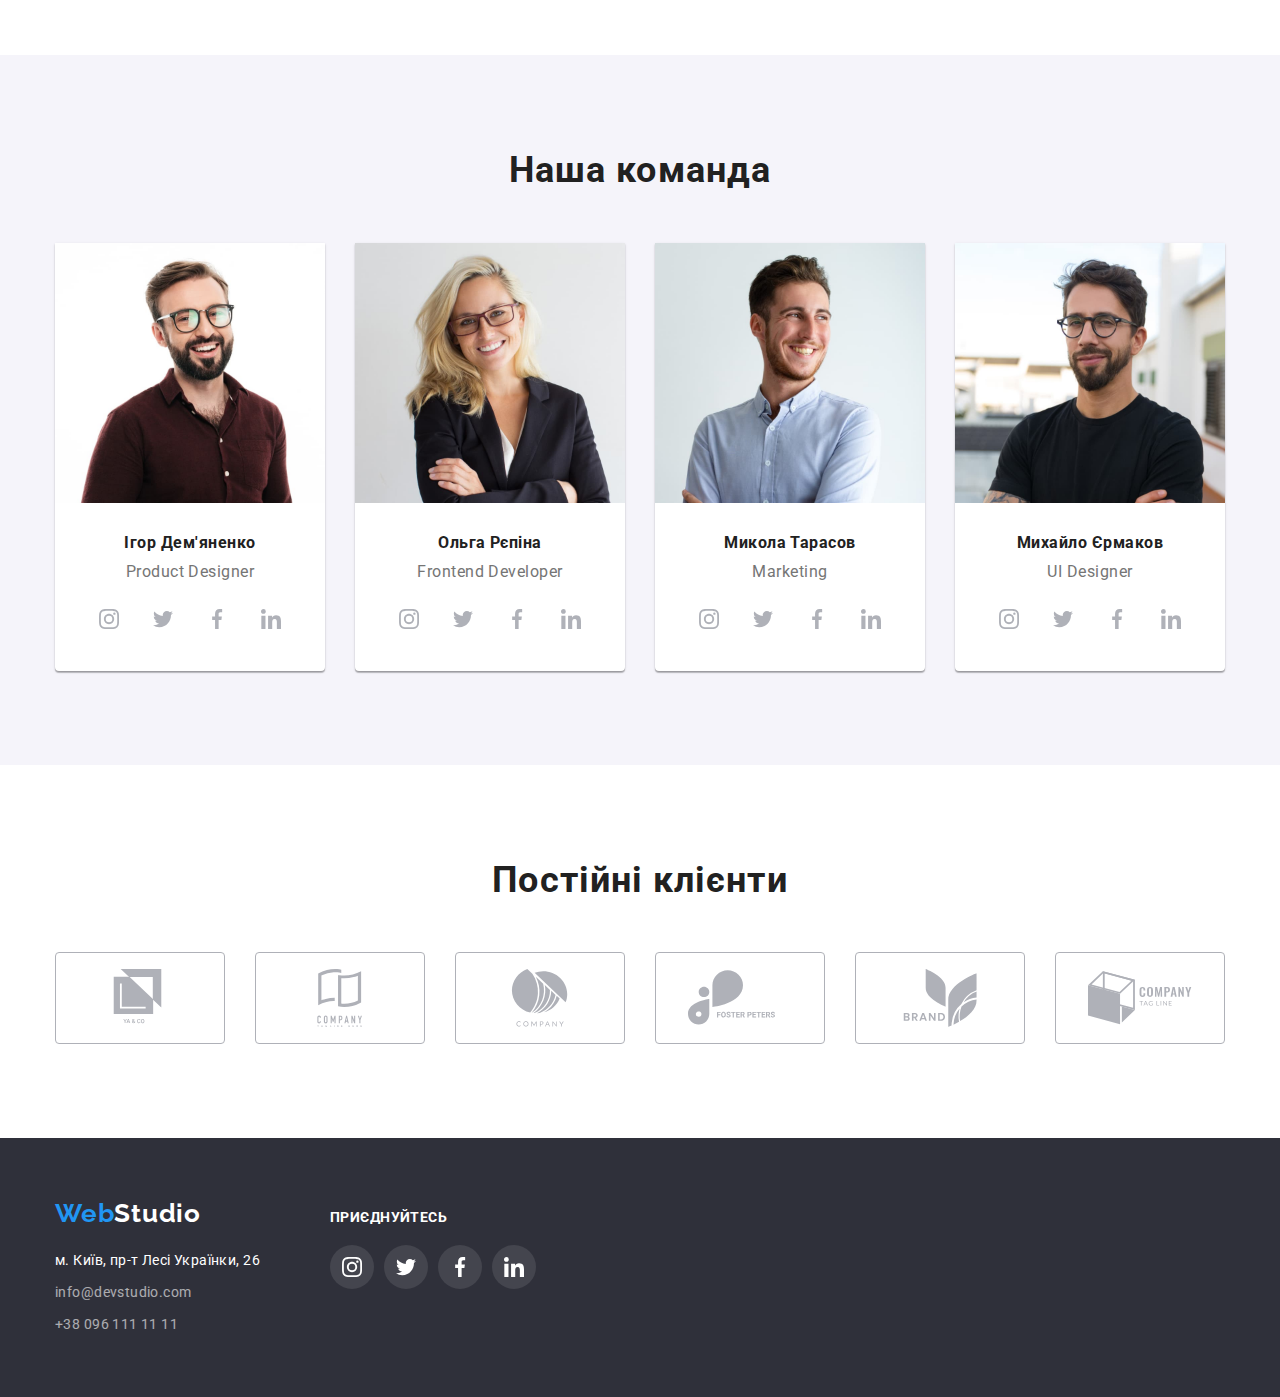
==== commit 655b0613: "hw04-3" ====
--- a/index.html
+++ b/index.html
@@ -339,7 +339,7 @@
         </ul>
       </div>
       <div class="social-footer">
-        <h3 class="social-title">приєднуйтесь</h3>
+        <p class="social-title">приєднуйтесь</p>
         <ul class="list">
           <li class="item">
             <a class="link" target="_blank" rel="noreferrer, noopener" href="">
--- a/css/style.css
+++ b/css/style.css
@@ -115,6 +115,9 @@
   letter-spacing: 0.03em;
   /* color */
   color: var(--logo-color);
+
+  padding-top: 24px;
+  padding-bottom: 25px;
 }
 
 .logo-header .web {
@@ -175,6 +178,9 @@
   letter-spacing: 0.02em;
   /* color */
   color: var(--second-text-color);
+
+  padding-top: 32px;
+  padding-bottom: 32px;
 }
 
 .contacts {
@@ -519,6 +525,7 @@
 .clients .link:focus {
   fill: var(--project-color);
   border-color: var(--project-color);
+  outline: transparent;
 }
 
 /* footer */
@@ -533,10 +540,6 @@
 }
 
 .footer-contacts {
-  max-height: 132px;
-
-  display: inline-block;
-
   margin-right: 70px;
 }
 .logo-footer {
@@ -575,10 +578,6 @@
   opacity: 0.6;
 }
 
-.contacts-list .item {
-  display: inline-block;
-}
-
 .footer .item:not(:last-child) {
   margin-bottom: 9px;
 }
@@ -586,7 +585,7 @@
 .footer .container {
   display: flex;
 
-  align-items: center;
+  align-items: baseline;
 }
 
 .social-title {
@@ -598,11 +597,6 @@
   padding-bottom: 20px;
 
   color: var(--third-text-color);
-}
-
-.social-footer {
-  padding-top: 10px;
-  align-self: flex-start;
 }
 
 .social-footer .list {
@@ -627,15 +621,6 @@
 
   fill: var(--third-text-color);
 }
-
-/* .social-footer .icon {
-  width: 100%;
-  height: 100%;
-  justify-content: center;
-  align-items: center;
-
-  fill: var(--third-text-color);
-} */
 
 .social-footer .link:hover .icon,
 .social-footer .link:focus .icon {
@@ -701,6 +686,9 @@
   color: var(--third-text-color);
   background-color: var(--project-color);
   border-color: var(--project-color);
+
+  box-shadow: 0px 3px 1px rgba(0, 0, 0, 0.1), 0px 1px 2px rgba(0, 0, 0, 0.08),
+    0px 2px 2px rgba(0, 0, 0, 0.12);
 }
 .button .name:hover {
   color: var(--background-color);
@@ -733,6 +721,8 @@
 .projects .link:focus {
   box-shadow: 0px 1px 1px rgba(0, 0, 0, 0.12), 0px 4px 4px rgba(0, 0, 0, 0.06),
     1px 4px 6px rgba(0, 0, 0, 0.16);
+
+  outline: transparent;
 }
 
 .projects .image {
